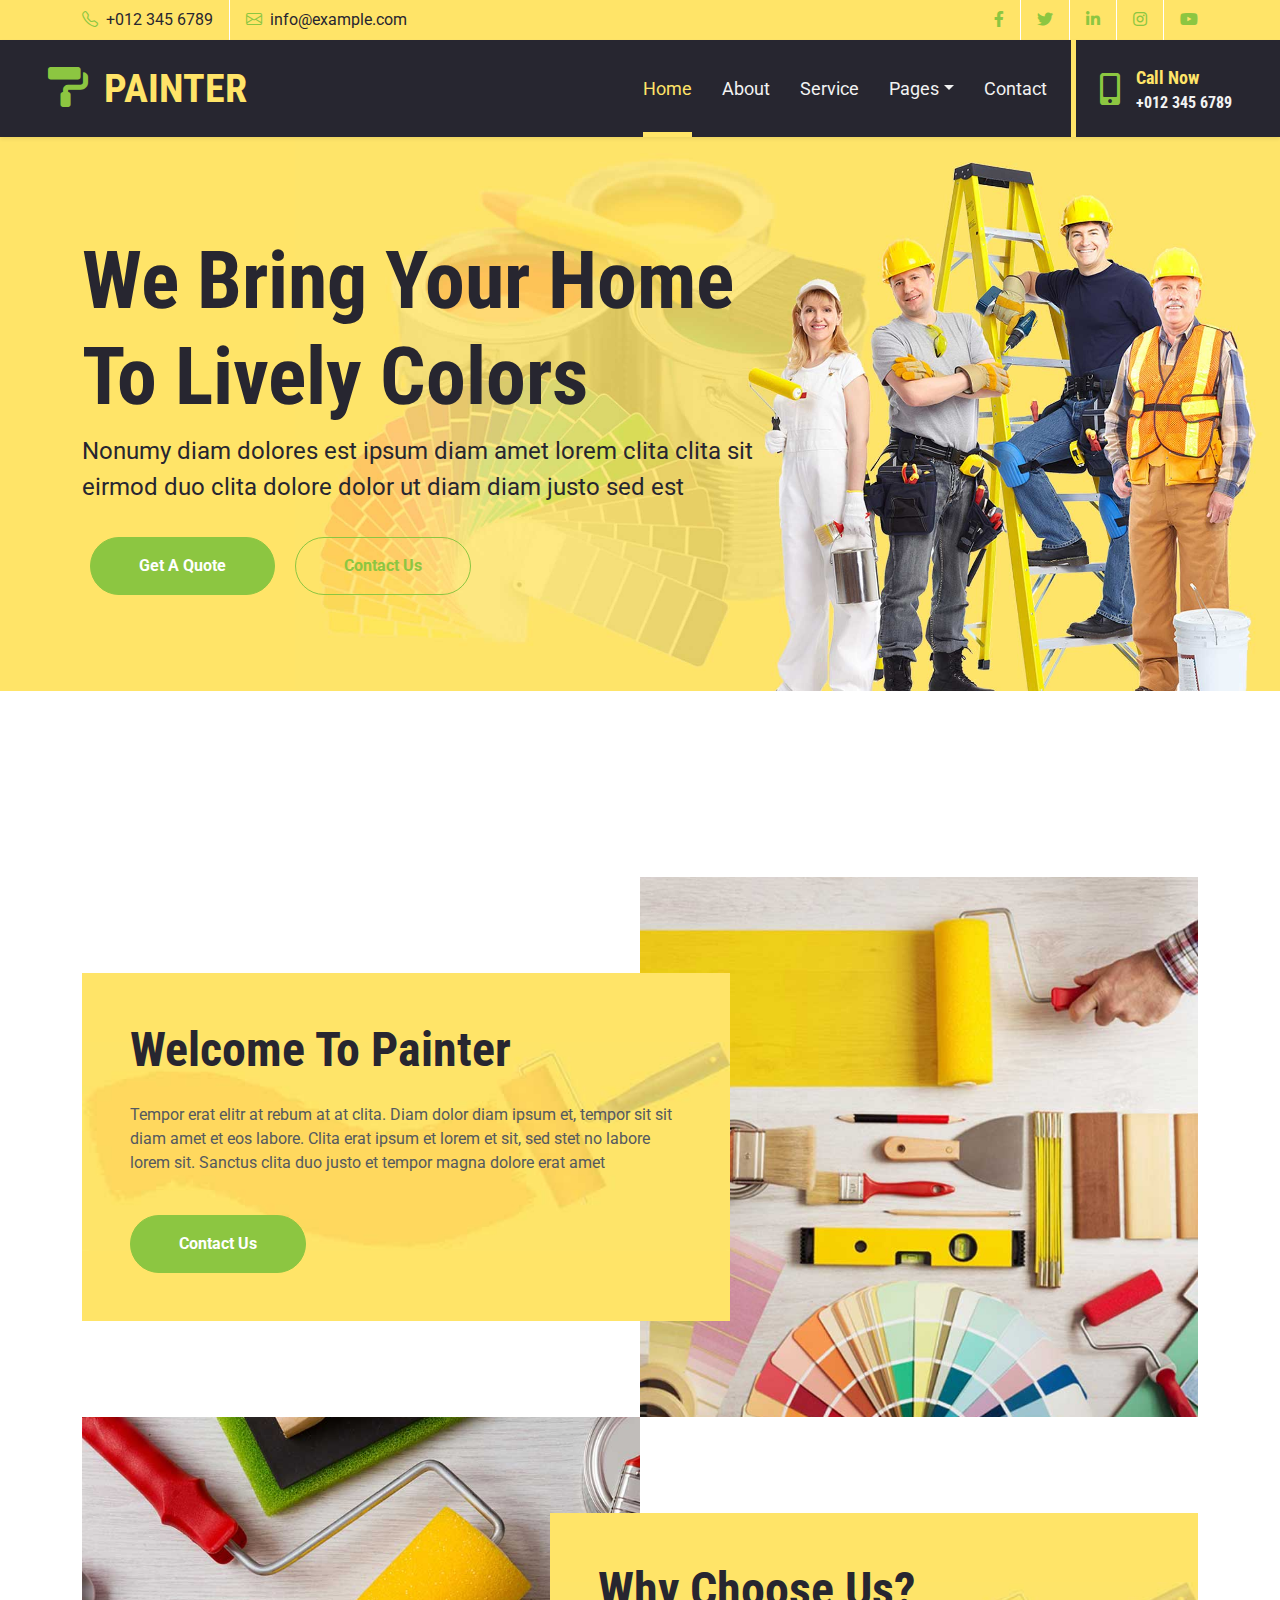
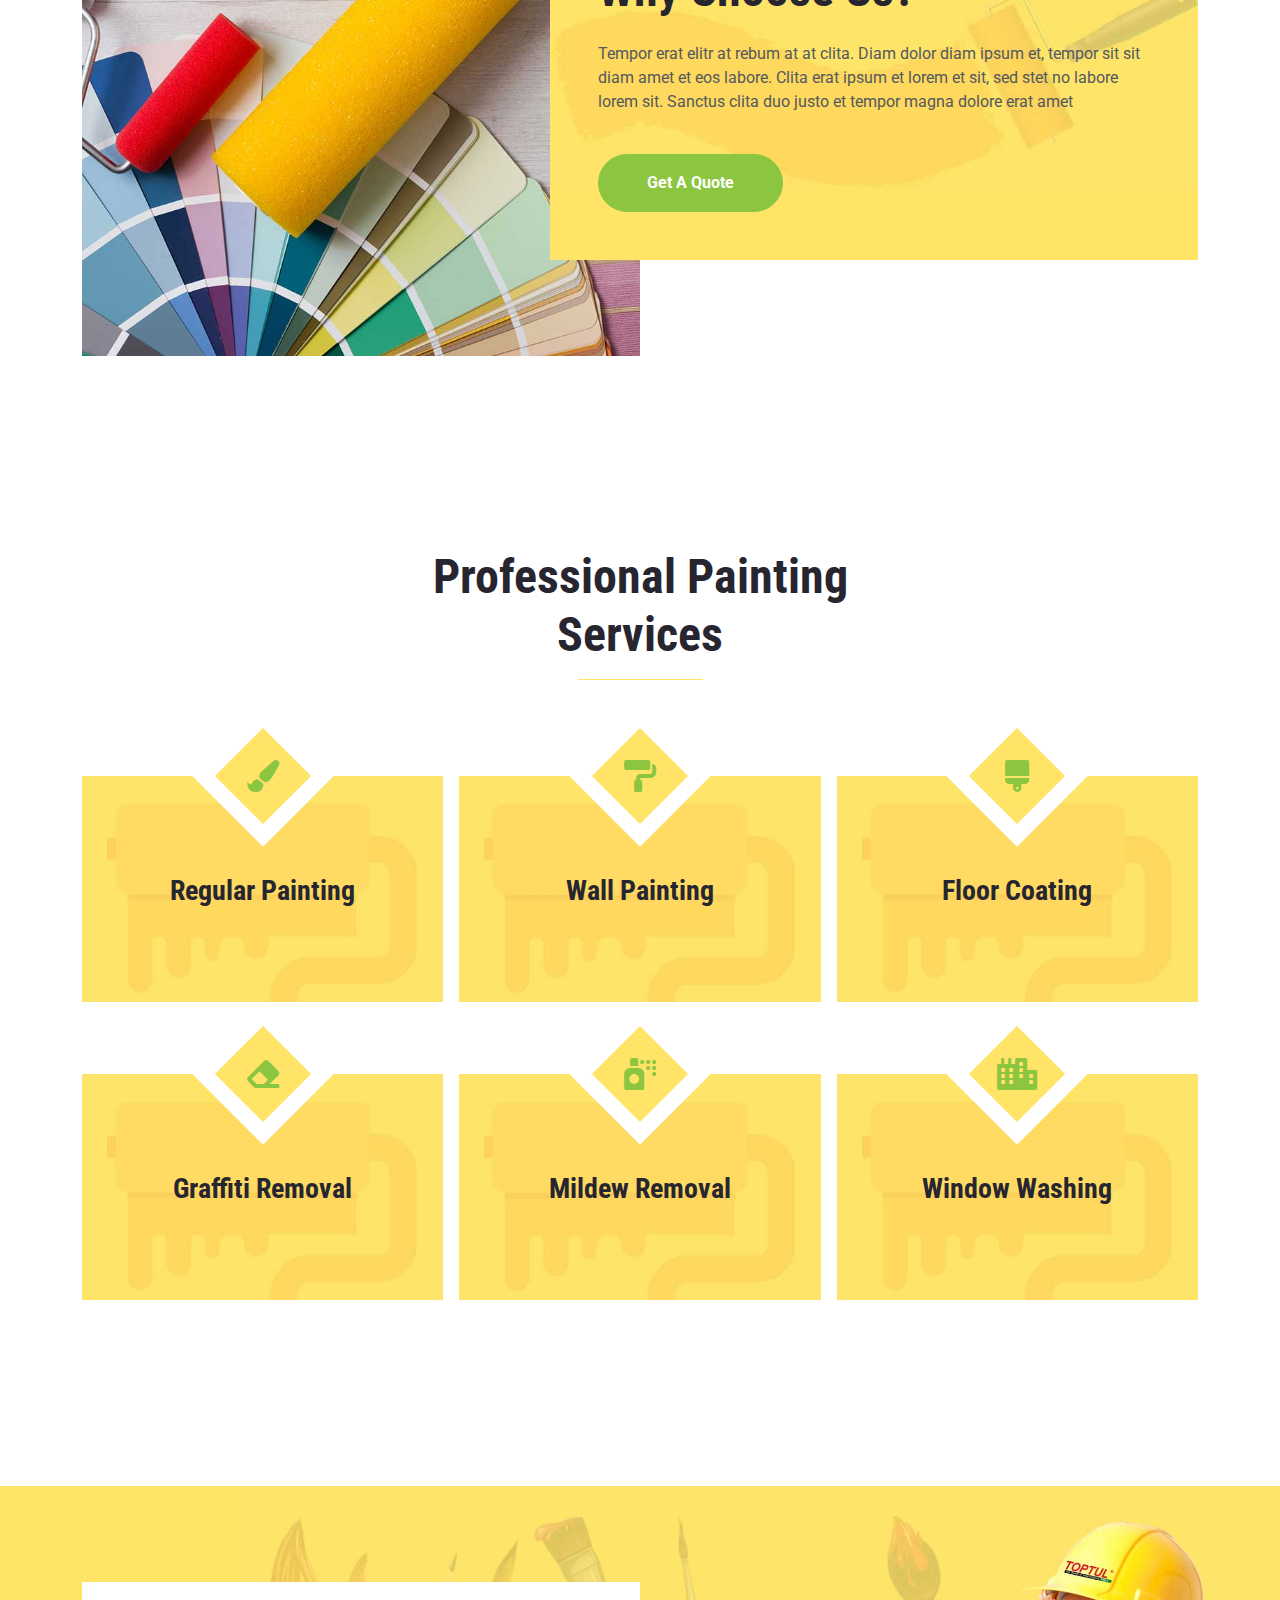
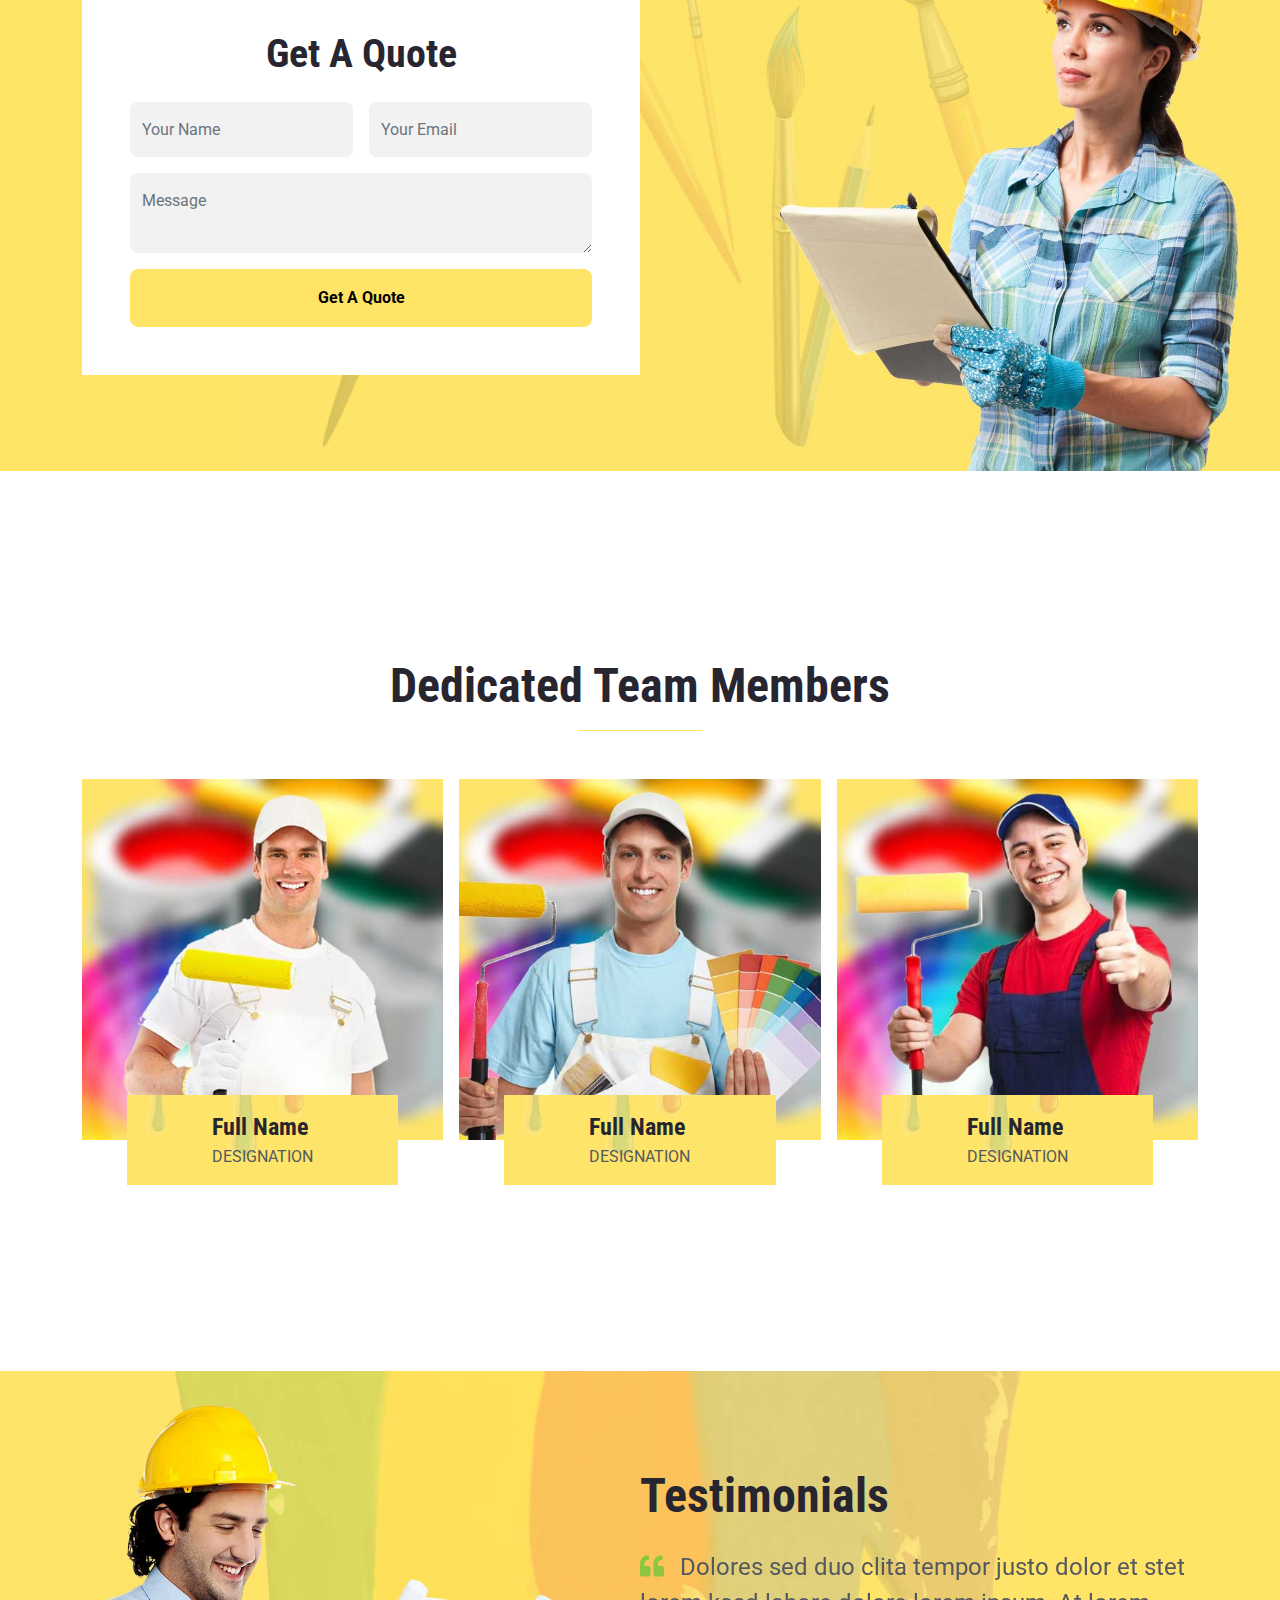
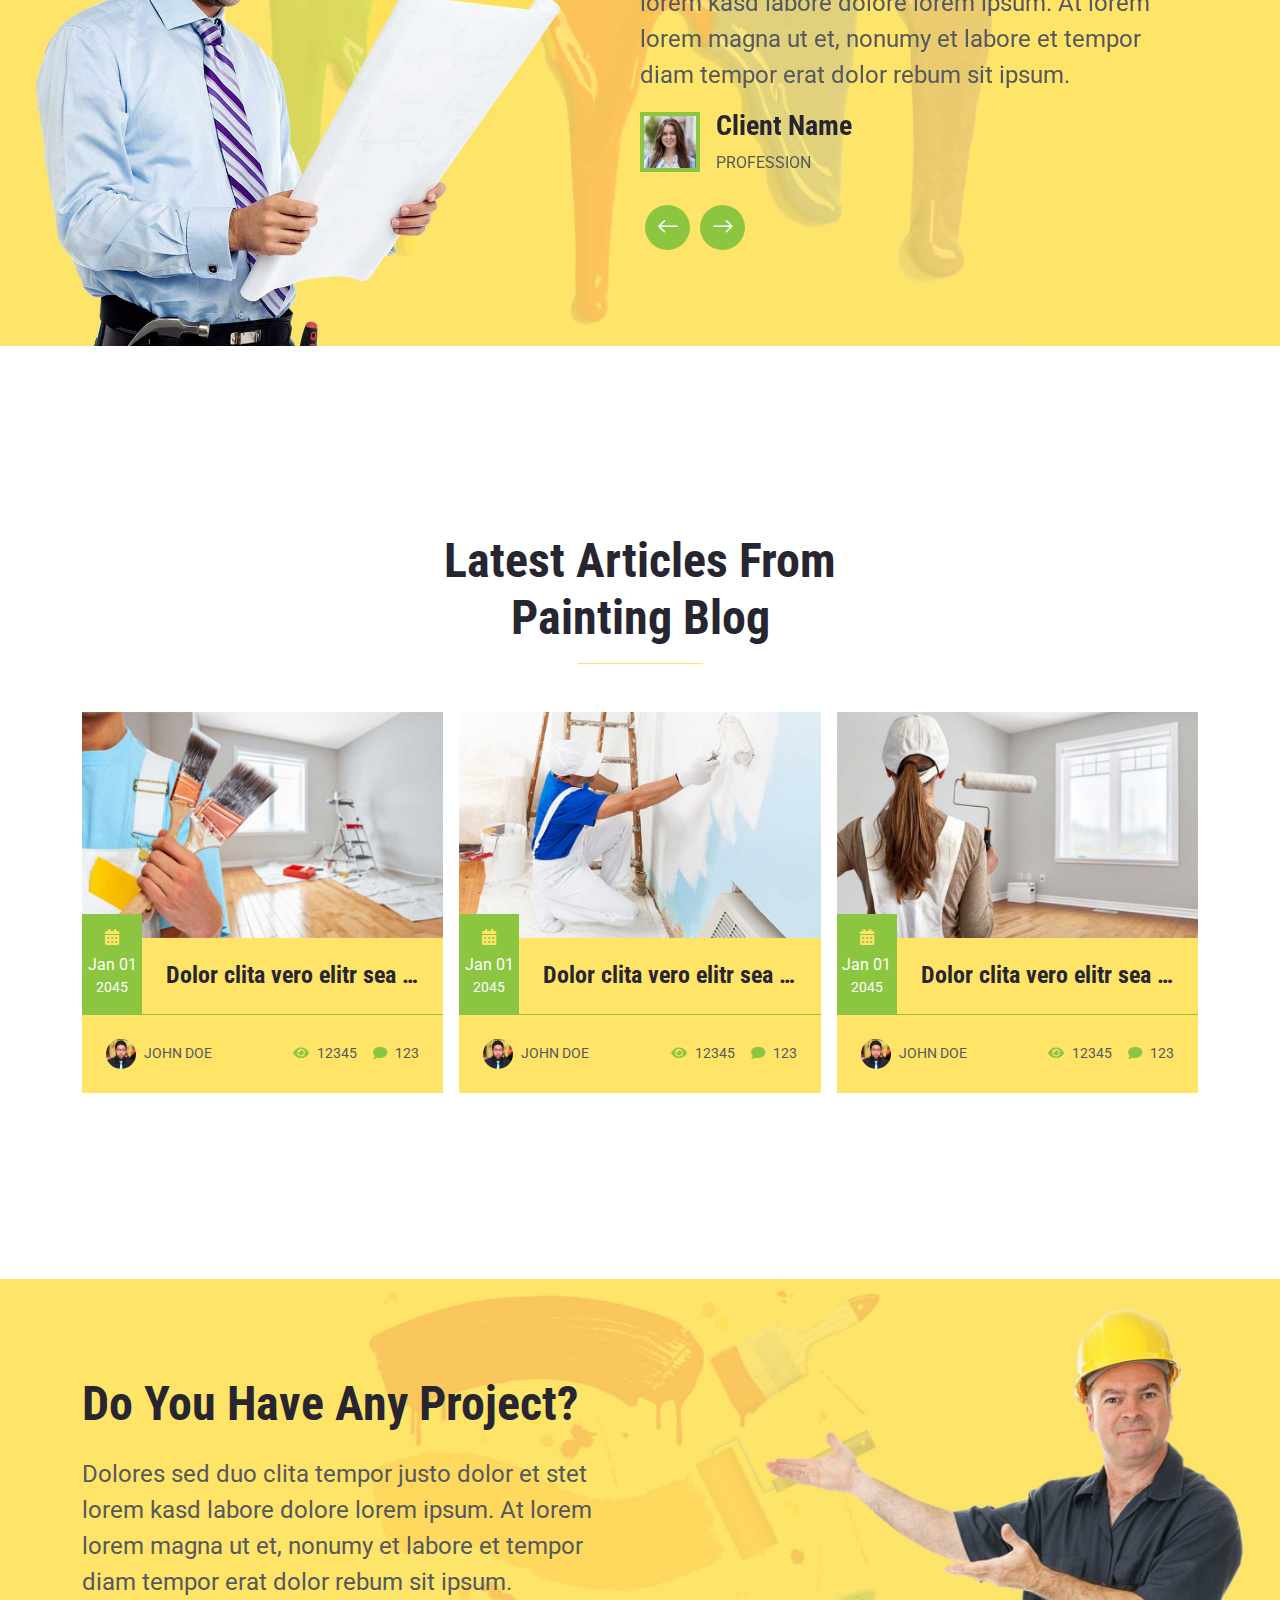
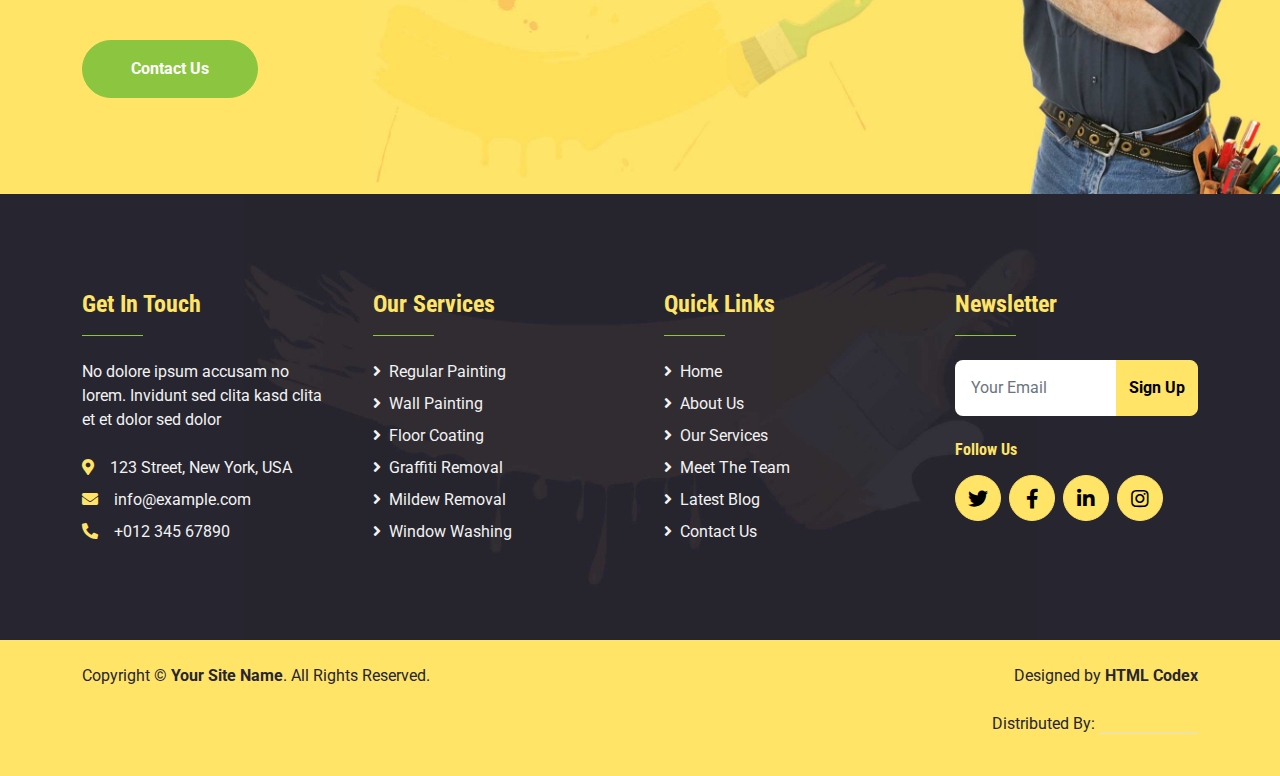
==== index.html @ 2c9bd6c3 "first commit" ====
<!DOCTYPE html>
<html lang="en">

<head>
    <meta charset="utf-8">
    <title>PAINTER - Painting Company Website Template</title>
    <meta content="width=device-width, initial-scale=1.0" name="viewport">
    <meta content="Free HTML Templates" name="keywords">
    <meta content="Free HTML Templates" name="description">

    <!-- Favicon -->
    <link href="img/favicon.ico" rel="icon">

    <!-- Google Web Fonts -->
    <link rel="preconnect" href="https://fonts.gstatic.com">
    <link href="https://fonts.googleapis.com/css2?family=Roboto+Condensed:wght@400;700&family=Roboto:wght@400;700&display=swap" rel="stylesheet">  

    <!-- Icon Font Stylesheet -->
    <link href="https://cdnjs.cloudflare.com/ajax/libs/font-awesome/5.15.0/css/all.min.css" rel="stylesheet">
    <link href="https://cdn.jsdelivr.net/npm/bootstrap-icons@1.4.1/font/bootstrap-icons.css" rel="stylesheet">

    <!-- Libraries Stylesheet -->
    <link href="lib/owlcarousel/assets/owl.carousel.min.css" rel="stylesheet">

    <!-- Customized Bootstrap Stylesheet -->
    <link href="css/bootstrap.min.css" rel="stylesheet">

    <!-- Template Stylesheet -->
    <link href="css/style.css" rel="stylesheet">
</head>

<body>
    <!-- Topbar Start -->
    <div class="container-fluid bg-primary d-none d-lg-block">
        <div class="container">
            <div class="row">
                <div class="col-md-6 text-center text-lg-start mb-2 mb-lg-0">
                    <div class="d-inline-flex align-items-center">
                        <a class="text-dark py-2 pe-3 border-end border-white" href=""><i class="bi bi-telephone text-secondary me-2"></i>+012 345 6789</a>
                        <a class="text-dark py-2 px-3" href=""><i class="bi bi-envelope text-secondary me-2"></i>info@example.com</a>
                    </div>
                </div>
                <div class="col-md-6 text-center text-lg-end">
                    <div class="d-inline-flex align-items-center">
                        <a class="text-body py-2 px-3 border-end border-white" href="">
                            <i class="fab fa-facebook-f text-secondary"></i>
                        </a>
                        <a class="text-body py-2 px-3 border-end border-white" href="">
                            <i class="fab fa-twitter text-secondary"></i>
                        </a>
                        <a class="text-body py-2 px-3 border-end border-white" href="">
                            <i class="fab fa-linkedin-in text-secondary"></i>
                        </a>
                        <a class="text-body py-2 px-3 border-end border-white" href="">
                            <i class="fab fa-instagram text-secondary"></i>
                        </a>
                        <a class="text-body py-2 ps-3" href="">
                            <i class="fab fa-youtube text-secondary"></i>
                        </a>
                    </div>
                </div>
            </div>
        </div>
    </div>
    <!-- Topbar End -->


    <!-- Navbar Start -->
    <nav class="navbar navbar-expand-lg bg-dark navbar-dark shadow-sm px-5 py-3 py-lg-0">
        <a href="index.html" class="navbar-brand p-0">
            <h1 class="m-0 text-uppercase text-primary"><i class="fa fa-paint-roller text-secondary me-3"></i>Painter</h1>
        </a>
        <button class="navbar-toggler" type="button" data-bs-toggle="collapse" data-bs-target="#navbarCollapse">
            <span class="navbar-toggler-icon"></span>
        </button>
        <div class="collapse navbar-collapse" id="navbarCollapse">
            <div class="navbar-nav ms-auto py-0 pe-4 border-end border-5 border-primary">
                <a href="index.html" class="nav-item nav-link active">Home</a>
                <a href="about.html" class="nav-item nav-link">About</a>
                <a href="service.html" class="nav-item nav-link">Service</a>
                <div class="nav-item dropdown">
                    <a href="#" class="nav-link dropdown-toggle" data-bs-toggle="dropdown">Pages</a>
                    <div class="dropdown-menu m-0">
                        <a href="blog.html" class="dropdown-item">Blog Grid</a>
                        <a href="detail.html" class="dropdown-item">Blog Detail</a>
                        <a href="team.html" class="dropdown-item">The Team</a>
                        <a href="testimonial.html" class="dropdown-item">Testimonial</a>
                    </div>
                </div>
                <a href="contact.html" class="nav-item nav-link">Contact</a>
            </div>
            <div class="d-none d-lg-flex align-items-center ps-4">
                <i class="fa fa-2x fa-mobile-alt text-secondary me-3"></i>
                <div>
                    <h5 class="text-primary mb-1"><small>Call Now</small></h5>
                    <h6 class="text-light m-0">+012 345 6789</h6>
                </div>
            </div>
        </div>
    </nav>
    <!-- Navbar End -->


    <!-- Hero Start -->
    <div class="container-fluid bg-primary py-5 bg-hero" style="margin-bottom: 90px;">
        <div class="container py-5">
            <div class="row justify-content-start">
                <div class="col-lg-8 text-center text-lg-start">
                    <h1 class="display-1 text-dark">We Bring Your Home To Lively Colors</h1>
                    <p class="fs-4 text-dark mb-4">Nonumy diam dolores est ipsum diam amet lorem clita clita sit eirmod duo clita dolore dolor ut diam diam justo sed est</p>
                    <div class="pt-2">
                        <a href="" class="btn btn-secondary rounded-pill py-md-3 px-md-5 mx-2">Get A Quote</a>
                        <a href="" class="btn btn-outline-secondary rounded-pill py-md-3 px-md-5 mx-2">Contact Us</a>
                    </div>
                </div>
            </div>
        </div>
    </div>
    <!-- Hero End -->


    <!-- About Start -->
    <div class="container-fluid py-5">
        <div class="container py-5">
            <div class="row gx-0 mb-3 mb-lg-0">
                <div class="col-lg-6 my-lg-5 py-lg-5">
                    <div class="about-start bg-primary p-5">
                        <h1 class="display-5 mb-4">Welcome To Painter</h1>
                        <p>Tempor erat elitr at rebum at at clita. Diam dolor diam ipsum et, tempor sit sit diam amet et eos labore. Clita erat ipsum et lorem et sit, sed stet no labore lorem sit. Sanctus clita duo justo et tempor magna dolore erat amet </p>
                        <a href="" class="btn btn-secondary rounded-pill py-md-3 px-md-5 mt-4">Contact Us</a>
                    </div>
                </div>
                <div class="col-lg-6" style="min-height: 400px;">
                    <div class="position-relative h-100">
                        <img class="position-absolute w-100 h-100" src="img/about-1.jpg" style="object-fit: cover;">
                    </div>
                </div>
            </div>
            <div class="row gx-0">
                <div class="col-lg-6" style="min-height: 400px;">
                    <div class="position-relative h-100">
                        <img class="position-absolute w-100 h-100" src="img/about-2.jpg" style="object-fit: cover;">
                    </div>
                </div>
                <div class="col-lg-6 my-lg-5 py-lg-5">
                    <div class="about-end bg-primary p-5">
                        <h1 class="display-5 mb-4">Why Choose Us?</h1>
                        <p>Tempor erat elitr at rebum at at clita. Diam dolor diam ipsum et, tempor sit sit diam amet et eos labore. Clita erat ipsum et lorem et sit, sed stet no labore lorem sit. Sanctus clita duo justo et tempor magna dolore erat amet </p>
                        <a href="" class="btn btn-secondary rounded-pill py-md-3 px-md-5 mt-4">Get A Quote</a>
                    </div>
                </div>
            </div>
        </div>
    </div>
    <!-- About End -->
    

    <!-- Services Start -->
    <div class="container-fluid py-5">
        <div class="container py-5">
            <div class="text-center mx-auto mb-5" style="max-width: 500px;">
                <h1 class="display-5">Professional Painting Services</h1>
                <hr class="w-25 mx-auto text-primary" style="opacity: 1;">
            </div>
            <div class="row gy-4 gx-3">
                <div class="col-lg-4 col-md-6 pt-5">
                    <div class="service-item d-flex flex-column align-items-center justify-content-center text-center p-5 pt-0">
                        <div class="service-icon p-3">
                            <div><i class="fa fa-2x fa-paint-brush"></i></div>
                        </div>
                        <h3 class="mt-5">Regular Painting</h3>
                        <a class="btn shadow-none text-secondary" href="">View Detail<i class="bi bi-arrow-right ms-1"></i></a>
                    </div>
                </div>
                <div class="col-lg-4 col-md-6 pt-5">
                    <div class="service-item d-flex flex-column align-items-center justify-content-center text-center p-5 pt-0">
                        <div class="service-icon p-3">
                            <div><i class="fa fa-2x fa-paint-roller"></i></div>
                        </div>
                        <h3 class="mt-5">Wall Painting</h3>
                        <a class="btn shadow-none text-secondary" href="">View Detail<i class="bi bi-arrow-right ms-1"></i></a>
                    </div>
                </div>
                <div class="col-lg-4 col-md-6 pt-5">
                    <div class="service-item d-flex flex-column align-items-center justify-content-center text-center p-5 pt-0">
                        <div class="service-icon p-3">
                            <div><i class="fa fa-2x fa-brush"></i></div>
                        </div>
                        <h3 class="mt-5">Floor Coating</h3>
                        <a class="btn shadow-none text-secondary" href="">View Detail<i class="bi bi-arrow-right ms-1"></i></a>
                    </div>
                </div>
                <div class="col-lg-4 col-md-6 pt-5">
                    <div class="service-item d-flex flex-column align-items-center justify-content-center text-center p-5 pt-0">
                        <div class="service-icon p-3">
                            <div><i class="fa fa-2x fa-eraser"></i></div>
                        </div>
                        <h3 class="mt-5">Graffiti Removal</h3>
                        <a class="btn shadow-none text-secondary" href="">View Detail<i class="bi bi-arrow-right ms-1"></i></a>
                    </div>
                </div>
                <div class="col-lg-4 col-md-6 pt-5">
                    <div class="service-item d-flex flex-column align-items-center justify-content-center text-center p-5 pt-0">
                        <div class="service-icon p-3">
                            <div><i class="fa fa-2x fa-spray-can"></i></div>
                        </div>
                        <h3 class="mt-5">Mildew Removal</h3>
                        <a class="btn shadow-none text-secondary" href="">View Detail<i class="bi bi-arrow-right ms-1"></i></a>
                    </div>
                </div>
                <div class="col-lg-4 col-md-6 pt-5">
                    <div class="service-item d-flex flex-column align-items-center justify-content-center text-center p-5 pt-0">
                        <div class="service-icon p-3">
                            <div><i class="fa fa-2x fa-city"></i></div>
                        </div>
                        <h3 class="mt-5">Window Washing</h3>
                        <a class="btn shadow-none text-secondary" href="">View Detail<i class="bi bi-arrow-right ms-1"></i></a>
                    </div>
                </div>
            </div>
        </div>
    </div>
    <!-- Services End -->


    <!-- Quote Start -->
    <div class="container-fluid bg-primary bg-quote py-5" style="margin: 90px 0;">
        <div class="container py-5">
            <div class="row g-0 justify-content-start">
                <div class="col-lg-6">
                    <div class="bg-white text-center p-5">
                        <h1 class="mb-4">Get A Quote</h1>
                        <form>
                            <div class="row g-3">
                                <div class="col-12 col-sm-6">
                                    <input type="text" class="form-control bg-light border-0" placeholder="Your Name" style="height: 55px;">
                                </div>
                                <div class="col-12 col-sm-6">
                                    <input type="email" class="form-control bg-light border-0" placeholder="Your Email" style="height: 55px;">
                                </div>
                                <div class="col-12">
                                    <textarea class="form-control bg-light border-0 py-3" rows="2" placeholder="Message"></textarea>
                                </div>
                                <div class="col-12">
                                    <button class="btn btn-primary w-100 py-3" type="submit">Get A Quote</button>
                                </div>
                            </div>
                        </form>
                    </div>
                </div>
            </div>
        </div>
    </div>
    <!-- Quote End -->


    <!-- Team Start -->
    <div class="container-fluid py-5">
        <div class="container py-5">
            <div class="text-center mx-auto mb-5" style="max-width: 500px;">
                <h1 class="display-5">Dedicated Team Members</h1>
                <hr class="w-25 mx-auto text-primary" style="opacity: 1;">
            </div>
            <div class="row g-3">
                <div class="col-lg-4 col-md-6">
                    <div class="team-item">
                        <img class="img-fluid w-100" src="img/team-1.jpg" alt="">
                        <div class="team-text">
                            <div class="team-social">
                                <a class="btn btn-lg btn-secondary btn-lg-square rounded-circle me-2" href="#"><i class="fab fa-twitter"></i></a>
                                <a class="btn btn-lg btn-secondary btn-lg-square rounded-circle me-2" href="#"><i class="fab fa-facebook-f"></i></a>
                                <a class="btn btn-lg btn-secondary btn-lg-square rounded-circle me-2" href="#"><i class="fab fa-linkedin-in"></i></a>
                            </div>
                            <div class="mt-auto mb-3">
                                <h4 class="mb-1">Full Name</h4>
                                <span class="text-uppercase">Designation</span>
                            </div>
                        </div>
                    </div>
                </div>
                <div class="col-lg-4 col-md-6">
                    <div class="team-item">
                        <img class="img-fluid w-100" src="img/team-2.jpg" alt="">
                        <div class="team-text">
                            <div class="team-social">
                                <a class="btn btn-lg btn-secondary btn-lg-square rounded-circle me-2" href="#"><i class="fab fa-twitter"></i></a>
                                <a class="btn btn-lg btn-secondary btn-lg-square rounded-circle me-2" href="#"><i class="fab fa-facebook-f"></i></a>
                                <a class="btn btn-lg btn-secondary btn-lg-square rounded-circle me-2" href="#"><i class="fab fa-linkedin-in"></i></a>
                            </div>
                            <div class="mt-auto mb-3">
                                <h4 class="mb-1">Full Name</h4>
                                <span class="text-uppercase">Designation</span>
                            </div>
                        </div>
                    </div>
                </div>
                <div class="col-lg-4 col-md-6">
                    <div class="team-item">
                        <img class="img-fluid w-100" src="img/team-3.jpg" alt="">
                        <div class="team-text">
                            <div class="team-social">
                                <a class="btn btn-lg btn-secondary btn-lg-square rounded-circle me-2" href="#"><i class="fab fa-twitter"></i></a>
                                <a class="btn btn-lg btn-secondary btn-lg-square rounded-circle me-2" href="#"><i class="fab fa-facebook-f"></i></a>
                                <a class="btn btn-lg btn-secondary btn-lg-square rounded-circle me-2" href="#"><i class="fab fa-linkedin-in"></i></a>
                            </div>
                            <div class="mt-auto mb-3">
                                <h4 class="mb-1">Full Name</h4>
                                <span class="text-uppercase">Designation</span>
                            </div>
                        </div>
                    </div>
                </div>
            </div>
        </div>
    </div>
    <!-- Team End -->


    <!-- Testimonial Start -->
    <div class="container-fluid bg-primary bg-testimonial py-5" style="margin: 90px 0;">
        <div class="container py-5">
            <div class="row g-0 justify-content-end">
                <div class="col-lg-6">
                    <h1 class="display-5 mb-4">Testimonials</h1>
                    <div class="owl-carousel testimonial-carousel">
                        <div class="testimonial-item">
                            <p class="fs-4 fw-normal"><i class="fa fa-quote-left text-secondary me-3"></i>Dolores sed duo clita tempor justo dolor et stet lorem kasd labore dolore lorem ipsum. At lorem lorem magna ut et, nonumy et labore et tempor diam tempor erat dolor rebum sit ipsum.</p>
                            <div class="d-flex align-items-center">
                                <img class="img-fluid p-1 bg-secondary" src="img/testimonial-1.jpg" alt="">
                                <div class="ps-3">
                                    <h3>Client Name</h3>
                                    <span class="text-uppercase">Profession</span>
                                </div>
                            </div>
                        </div>
                        <div class="testimonial-item">
                            <p class="fs-4 fw-normal"><i class="fa fa-quote-left text-secondary me-3"></i>Dolores sed duo clita tempor justo dolor et stet lorem kasd labore dolore lorem ipsum. At lorem lorem magna ut et, nonumy et labore et tempor diam tempor erat dolor rebum sit ipsum.</p>
                            <div class="d-flex align-items-center">
                                <img class="img-fluid p-1 bg-secondary" src="img/testimonial-2.jpg" alt="">
                                <div class="ps-3">
                                    <h3>Client Name</h3>
                                    <span class="text-uppercase">Profession</span>
                                </div>
                            </div>
                        </div>
                    </div>
                </div>
            </div>
        </div>
    </div>
    <!-- Testimonial End -->


    <!-- Blog Start -->
    <div class="container-fluid py-5">
        <div class="container py-5">
            <div class="text-center mx-auto mb-5" style="max-width: 500px;">
                <h1 class="display-5">Latest Articles From Painting Blog</h1>
                <hr class="w-25 mx-auto text-primary" style="opacity: 1;">
            </div>
            <div class="row g-3">
                <div class="col-xl-4 col-lg-6">
                    <div class="blog-item bg-primary">
                        <img class="img-fluid w-100" src="img/blog-1.jpg" alt="">
                        <div class="d-flex align-items-center">
                            <div class="bg-secondary mt-n4 d-flex flex-column flex-shrink-0 justify-content-center text-center me-4" style="width: 60px; height: 100px;">
                                <i class="fa fa-calendar-alt text-primary mb-2"></i>
                                <p class="m-0 text-white">Jan 01</p>
                                <small class="text-white">2045</small>
                            </div>
                            <a class="h4 m-0 text-truncate me-4" href="">Dolor clita vero elitr sea stet dolor justo  diam</a>
                        </div>
                        <div class="d-flex justify-content-between border-top border-secondary p-4">
                            <div class="d-flex align-items-center">
                                <img class="rounded-circle me-2" src="img/user.jpg" width="30" height="30" alt="">
                                <small class="text-uppercase">John Doe</small>
                            </div>
                            <div class="d-flex align-items-center">
                                <small class="ms-3"><i class="fa fa-eye text-secondary me-2"></i>12345</small>
                                <small class="ms-3"><i class="fa fa-comment text-secondary me-2"></i>123</small>
                            </div>
                        </div>
                    </div>
                </div>
                <div class="col-xl-4 col-lg-6">
                    <div class="blog-item bg-primary">
                        <img class="img-fluid w-100" src="img/blog-2.jpg" alt="">
                        <div class="d-flex align-items-center">
                            <div class="bg-secondary mt-n4 d-flex flex-column flex-shrink-0 justify-content-center text-center me-4" style="width: 60px; height: 100px;">
                                <i class="fa fa-calendar-alt text-primary mb-2"></i>
                                <p class="m-0 text-white">Jan 01</p>
                                <small class="text-white">2045</small>
                            </div>
                            <a class="h4 m-0 text-truncate me-4" href="">Dolor clita vero elitr sea stet dolor justo  diam</a>
                        </div>
                        <div class="d-flex justify-content-between border-top border-secondary p-4">
                            <div class="d-flex align-items-center">
                                <img class="rounded-circle me-2" src="img/user.jpg" width="30" height="30" alt="">
                                <small class="text-uppercase">John Doe</small>
                            </div>
                            <div class="d-flex align-items-center">
                                <small class="ms-3"><i class="fa fa-eye text-secondary me-2"></i>12345</small>
                                <small class="ms-3"><i class="fa fa-comment text-secondary me-2"></i>123</small>
                            </div>
                        </div>
                    </div>
                </div>
                <div class="col-xl-4 col-lg-6">
                    <div class="blog-item bg-primary">
                        <img class="img-fluid w-100" src="img/blog-3.jpg" alt="">
                        <div class="d-flex align-items-center">
                            <div class="bg-secondary mt-n4 d-flex flex-column flex-shrink-0 justify-content-center text-center me-4" style="width: 60px; height: 100px;">
                                <i class="fa fa-calendar-alt text-primary mb-2"></i>
                                <p class="m-0 text-white">Jan 01</p>
                                <small class="text-white">2045</small>
                            </div>
                            <a class="h4 m-0 text-truncate me-4" href="">Dolor clita vero elitr sea stet dolor justo  diam</a>
                        </div>
                        <div class="d-flex justify-content-between border-top border-secondary p-4">
                            <div class="d-flex align-items-center">
                                <img class="rounded-circle me-2" src="img/user.jpg" width="30" height="30" alt="">
                                <small class="text-uppercase">John Doe</small>
                            </div>
                            <div class="d-flex align-items-center">
                                <small class="ms-3"><i class="fa fa-eye text-secondary me-2"></i>12345</small>
                                <small class="ms-3"><i class="fa fa-comment text-secondary me-2"></i>123</small>
                            </div>
                        </div>
                    </div>
                </div>
            </div>
        </div>
    </div>
    <!-- Blog End -->


    <!-- Call To Action Start -->
    <div class="container-fluid bg-primary bg-call-to-action py-5" style="margin-top: 90px;">
        <div class="container py-5">
            <div class="row g-0 justify-content-start">
                <div class="col-lg-6">
                    <h1 class="display-5 mb-4">Do You Have Any Project?</h1>
                    <p class="fs-4 fw-normal">Dolores sed duo clita tempor justo dolor et stet lorem kasd labore dolore lorem ipsum. At lorem lorem magna ut et, nonumy et labore et tempor diam tempor erat dolor rebum sit ipsum.</p>
                    <a href="" class="btn btn-secondary rounded-pill py-md-3 px-md-5 mt-4">Contact Us</a>
                </div>
            </div>
        </div>
    </div>
    <!-- Call To Action Start -->
    

    <!-- Footer Start -->
    <div class="container-fluid bg-dark bg-footer text-light py-5">
        <div class="container py-5">
            <div class="row g-5">
                <div class="col-lg-3 col-md-6">
                    <h4 class="text-primary">Get In Touch</h4>
                    <hr class="w-25 text-secondary mb-4" style="opacity: 1;">
                    <p class="mb-4">No dolore ipsum accusam no lorem. Invidunt sed clita kasd clita et et dolor sed dolor</p>
                    <p class="mb-2"><i class="fa fa-map-marker-alt text-primary me-3"></i>123 Street, New York, USA</p>
                    <p class="mb-2"><i class="fa fa-envelope text-primary me-3"></i>info@example.com</p>
                    <p class="mb-0"><i class="fa fa-phone-alt text-primary me-3"></i>+012 345 67890</p>
                </div>
                <div class="col-lg-3 col-md-6">
                    <h4 class="text-primary">Our Services</h4>
                    <hr class="w-25 text-secondary mb-4" style="opacity: 1;">
                    <div class="d-flex flex-column justify-content-start">
                        <a class="text-light mb-2" href="#"><i class="fa fa-angle-right me-2"></i>Regular Painting</a>
                        <a class="text-light mb-2" href="#"><i class="fa fa-angle-right me-2"></i>Wall Painting</a>
                        <a class="text-light mb-2" href="#"><i class="fa fa-angle-right me-2"></i>Floor Coating</a>
                        <a class="text-light mb-2" href="#"><i class="fa fa-angle-right me-2"></i>Graffiti Removal</a>
                        <a class="text-light mb-2" href="#"><i class="fa fa-angle-right me-2"></i>Mildew Removal</a>
                        <a class="text-light" href="#"><i class="fa fa-angle-right me-2"></i>Window Washing</a>
                    </div>
                </div>
                <div class="col-lg-3 col-md-6">
                    <h4 class="text-primary">Quick Links</h4>
                    <hr class="w-25 text-secondary mb-4" style="opacity: 1;">
                    <div class="d-flex flex-column justify-content-start">
                        <a class="text-light mb-2" href="#"><i class="fa fa-angle-right me-2"></i>Home</a>
                        <a class="text-light mb-2" href="#"><i class="fa fa-angle-right me-2"></i>About Us</a>
                        <a class="text-light mb-2" href="#"><i class="fa fa-angle-right me-2"></i>Our Services</a>
                        <a class="text-light mb-2" href="#"><i class="fa fa-angle-right me-2"></i>Meet The Team</a>
                        <a class="text-light mb-2" href="#"><i class="fa fa-angle-right me-2"></i>Latest Blog</a>
                        <a class="text-light" href="#"><i class="fa fa-angle-right me-2"></i>Contact Us</a>
                    </div>
                </div>
                <div class="col-lg-3 col-md-6">
                    <h4 class="text-primary">Newsletter</h4>
                    <hr class="w-25 text-secondary mb-4" style="opacity: 1;">
                    <form action="">
                        <div class="input-group">
                            <input type="text" class="form-control p-3 border-0" placeholder="Your Email">
                            <button class="btn btn-primary">Sign Up</button>
                        </div>
                    </form>
                    <h6 class="text-primary mt-4 mb-3">Follow Us</h6>
                    <div class="d-flex">
                        <a class="btn btn-lg btn-primary btn-lg-square rounded-circle me-2" href="#"><i class="fab fa-twitter"></i></a>
                        <a class="btn btn-lg btn-primary btn-lg-square rounded-circle me-2" href="#"><i class="fab fa-facebook-f"></i></a>
                        <a class="btn btn-lg btn-primary btn-lg-square rounded-circle me-2" href="#"><i class="fab fa-linkedin-in"></i></a>
                        <a class="btn btn-lg btn-primary btn-lg-square rounded-circle" href="#"><i class="fab fa-instagram"></i></a>
                    </div>
                </div>
            </div>
        </div>
    </div>
    <div class="container-fluid bg-primary text-dark py-4">
        <div class="container">
            <div class="row g-0">
                <div class="col-md-6 text-center text-md-start">
                    <p class="mb-md-0">Copyright &copy; <a class="text-dark fw-bold" href="#">Your Site Name</a>. All Rights Reserved.</p>
                </div>
                <div class="col-md-6 text-center text-md-end">
                    <p class="mb-0">Designed by <a class="text-dark fw-bold" href="https://htmlcodex.com">HTML Codex</a></p>
                    <p><br>Distributed By: <a class="border-bottom" href="https://themewagon.com" target="_blank">ThemeWagon</a></p>
                </div>
            </div>
        </div>
    </div>
    <!-- Footer End -->


    <!-- Back to Top -->
    <a href="#" class="btn btn-lg btn-secondary btn-lg-square rounded-circle back-to-top"><i class="bi bi-arrow-up"></i></a>


    <!-- JavaScript Libraries -->
    <script src="https://code.jquery.com/jquery-3.4.1.min.js"></script>
    <script src="https://cdn.jsdelivr.net/npm/bootstrap@5.0.0/dist/js/bootstrap.bundle.min.js"></script>
    <script src="lib/easing/easing.min.js"></script>
    <script src="lib/waypoints/waypoints.min.js"></script>
    <script src="lib/owlcarousel/owl.carousel.min.js"></script>

    <!-- Template Javascript -->
    <script src="js/main.js"></script>
</body>

</html>
---- css/style.css ----
/********** Template CSS **********/
:root {
    --primary: #FFE468;
    --secondary: #8CC641;
    --light: #F2F2F2;
    --dark: #272630;
}

.btn {
    font-weight: 700;
    transition: .5s;
}

.btn:hover {
    -webkit-box-shadow: 0 8px 6px -6px #555555;
    -moz-box-shadow: 0 8px 6px -6px #555555;
    box-shadow: 0 8px 6px -6px #555555;
}

.btn.btn-secondary {
    color: #FFFFFF;
}

.btn-square {
    width: 36px;
    height: 36px;
}

.btn-sm-square {
    width: 28px;
    height: 28px;
}

.btn-lg-square {
    width: 46px;
    height: 46px;
}

.btn-square,
.btn-sm-square,
.btn-lg-square {
    padding-left: 0;
    padding-right: 0;
    text-align: center;
}

.back-to-top {
    position: fixed;
    display: none;
    right: 30px;
    bottom: 30px;
    z-index: 99;
}

.navbar-dark .navbar-nav .nav-link {
    position: relative;
    margin-left: 30px;
    padding: 35px 0;
    font-size: 18px;
    color: var(--light);
    outline: none;
    transition: .5s;
}

.sticky-top.navbar-dark .navbar-nav .nav-link {
    padding: 20px 0;
}

.navbar-dark .navbar-nav .nav-link:hover,
.navbar-dark .navbar-nav .nav-link.active {
    color: var(--primary);
}

@media (min-width: 992px) {
    .navbar-dark .navbar-nav .nav-link::before {
        position: absolute;
        content: "";
        width: 0;
        height: 5px;
        bottom: 0;
        left: 50%;
        background: var(--primary);
        transition: .5s;
    }

    .navbar-dark .navbar-nav .nav-link:hover::before,
    .navbar-dark .navbar-nav .nav-link.active::before {
        width: 100%;
        left: 0;
    }
}

@media (max-width: 991.98px) {
    .navbar-dark .navbar-nav .nav-link  {
        margin-left: 0;
        padding: 10px 0;
    }
}

.bg-hero {
    background: url(../img/hero.jpg) top right no-repeat;
    background-size: contain;
}

@media (max-width: 991.98px) {
    .bg-hero {
        background-size: cover;
    }
}

.about-start,
.about-end {
    background: url(../img/about-bg.jpg) center center no-repeat;
    background-size: contain;
}

@media (min-width: 992px) {
    .about-start {
        position: relative;
        margin-right: -90px;
        z-index: 1;
    }

    .about-end {
        position: relative;
        margin-left: -90px;
        z-index: 1;
    }
}

.service-item,
.contact-item {
    background: url(../img/service.jpg) top center no-repeat;
    background-size: cover;
    transition: .5s;
}

.service-item:hover,
.contact-item:hover {
    background: url(../img/service.jpg) bottom center no-repeat;
    background-size: cover;
}

.service-item .service-icon,
.contact-item .contact-icon {
    margin-top: -50px;
    width: 100px;
    height: 100px;
    color: var(--secondary);
    background: #FFFFFF;
    transform: rotate(-45deg);
}

.service-item .service-icon div,
.contact-item .contact-icon div {
    width: 100%;
    height: 100%;
    display: flex;
    align-items: center;
    justify-content: center;
    background: var(--primary);
    transition: .5s;
}

.service-item .service-icon i,
.contact-item .contact-icon i {
    transform: rotate(45deg);
    transition: .5s;
}

.service-item:hover .service-icon div,
.contact-item:hover .contact-icon div {
    background: var(--secondary);
}

.service-item:hover .service-icon i,
.contact-item:hover .contact-icon i {
    color: var(--primary);
}

.service-item a.btn {
    position: relative;
    bottom: -30px;
    opacity: 0;
}

.service-item:hover a.btn {
    bottom: 0;
    opacity: 1;
}

.bg-quote {
    background: url(../img/quote.jpg) top right no-repeat;
    background-size: contain;
}

@media (max-width: 991.98px) {
    .bg-quote {
        background-size: cover;
    }
}

.team-item {
    position: relative;
    margin-bottom: 45px;
}

.team-text {
    position: absolute;
    display: flex;
    flex-direction: column;
    align-items: center;
    justify-content: center;
    background: url(../img/team.jpg) bottom center no-repeat;
    background-size: cover;
    height: 90px;
    padding: 0 30px;
    right: 45px;
    left: 45px;
    bottom: -45px;
    transition: .5s;
    z-index: 1;
}

.team-item:hover .team-text {
    height: 100%;
    bottom: 0;
}

.team-social {
    position: absolute;
    transition: .1s;
    transition-delay: .0s;
    opacity: 0;
}

.team-item:hover .team-social {
    transition-delay: .3s;
    opacity: 1;
}

.bg-testimonial {
    background: url(../img/testimonial.jpg) top left no-repeat;
    background-size: contain;
}

@media (max-width: 991.98px) {
    .bg-testimonial {
        background-size: cover;
    }
}

.testimonial-carousel .owl-nav {
    margin-top: 30px;
    display: flex;
    justify-content: start;
}

.testimonial-carousel .owl-nav .owl-prev,
.testimonial-carousel .owl-nav .owl-next{
    position: relative;
    margin: 0 5px;
    width: 45px;
    height: 45px;
    display: flex;
    align-items: center;
    justify-content: center;
    color: #FFFFFF;
    background: var(--secondary);
    font-size: 22px;
    border-radius: 45px;
    transition: .5s;
}

.testimonial-carousel .owl-nav .owl-prev:hover,
.testimonial-carousel .owl-nav .owl-next:hover {
    color: var(--dark);
}

.testimonial-carousel .owl-item img {
    width: 60px;
    height: 60px;
}

.bg-call-to-action {
    background: url(../img/call-to-action.jpg) top right no-repeat;
    background-size: contain;
}

.bg-footer {
    background: url(../img/footer.jpg) center center no-repeat;
    background-size: contain;
}

@media (max-width: 991.98px) {
    .bg-call-to-action,
    .bg-footer {
        background-size: cover;
    }
}
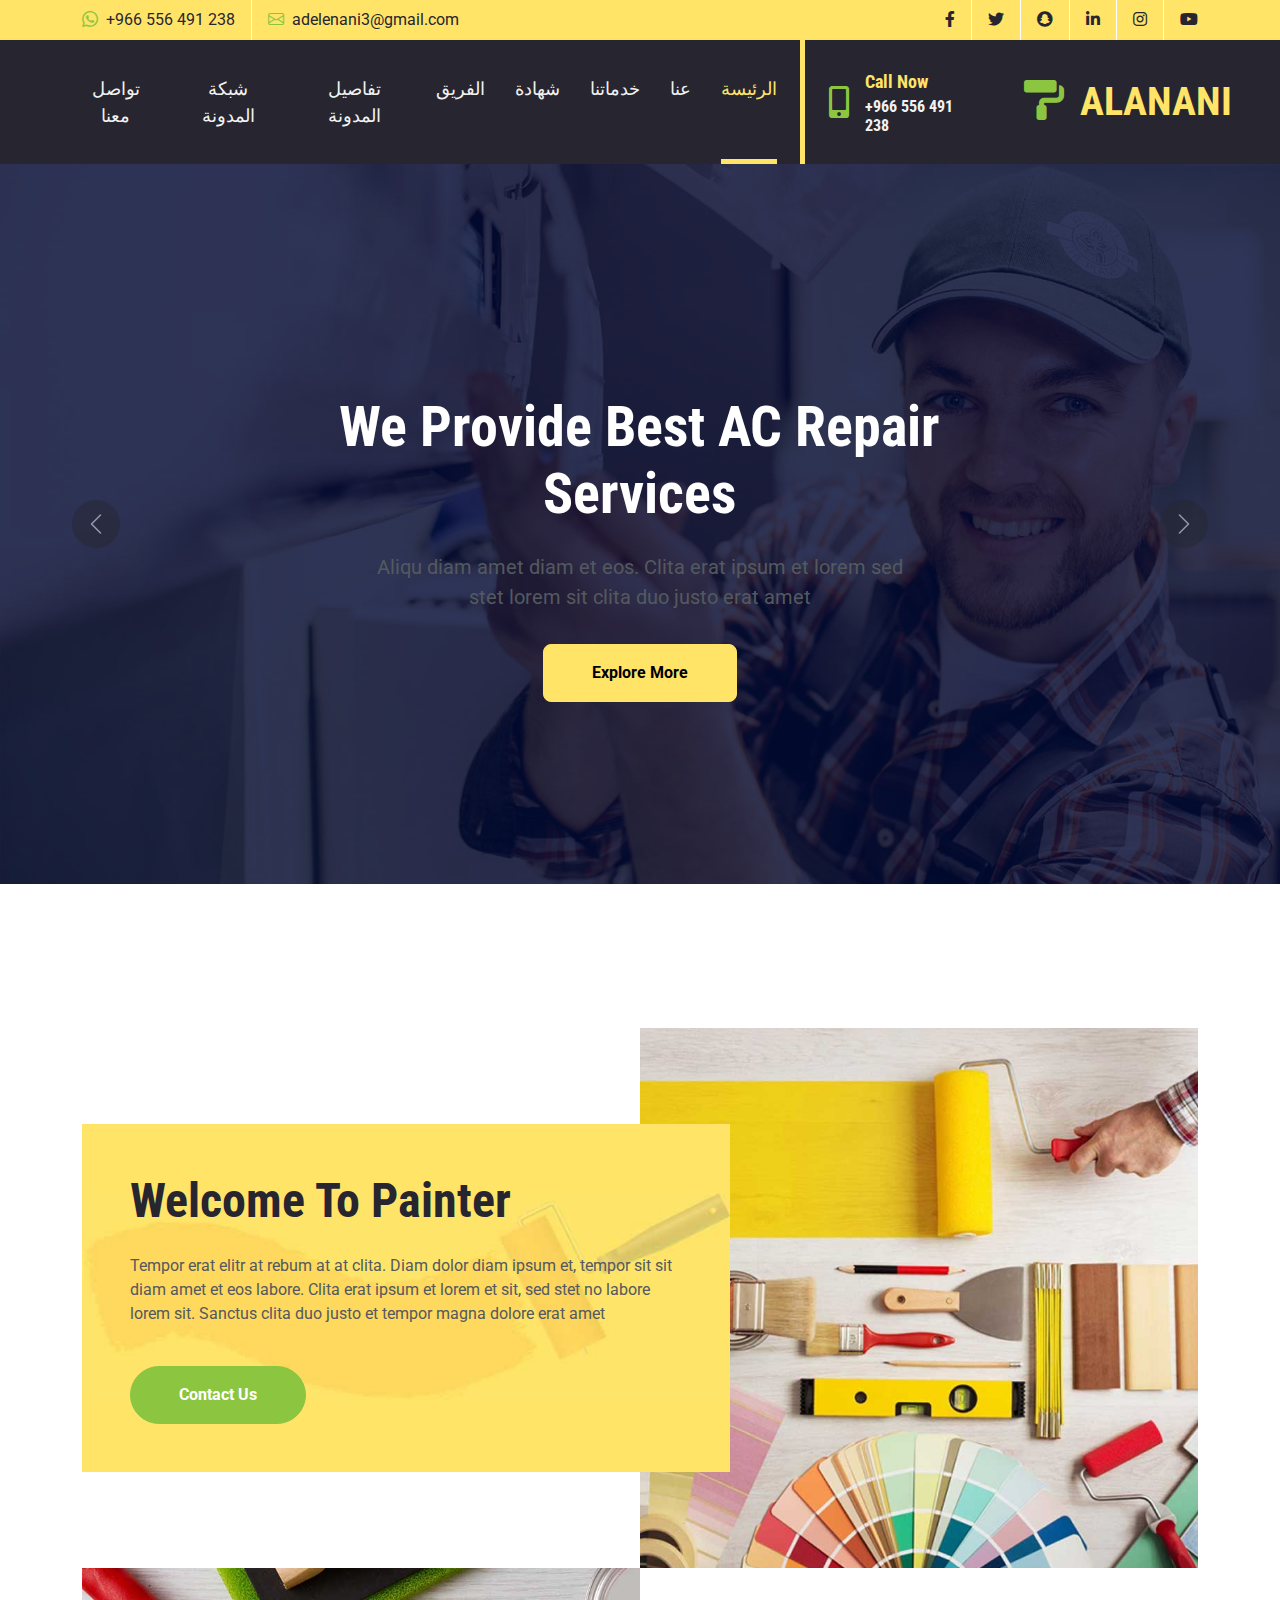
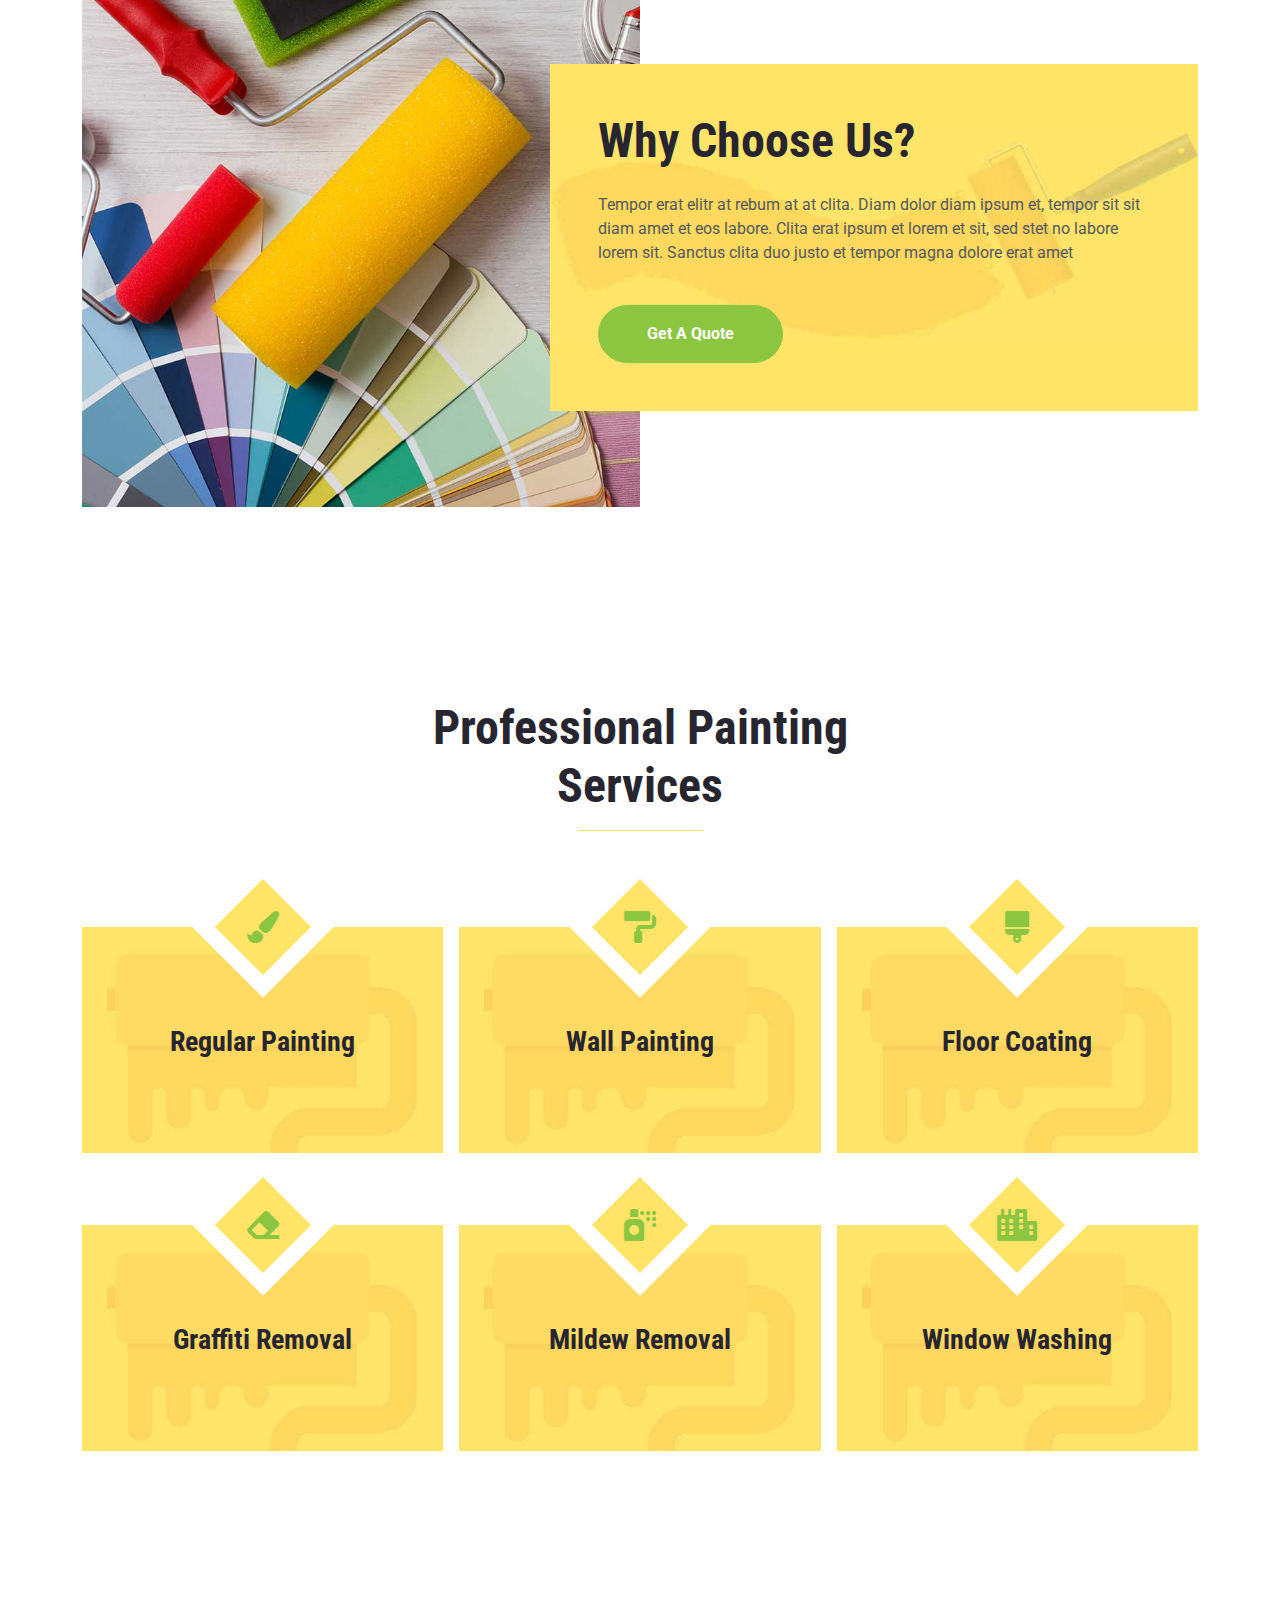
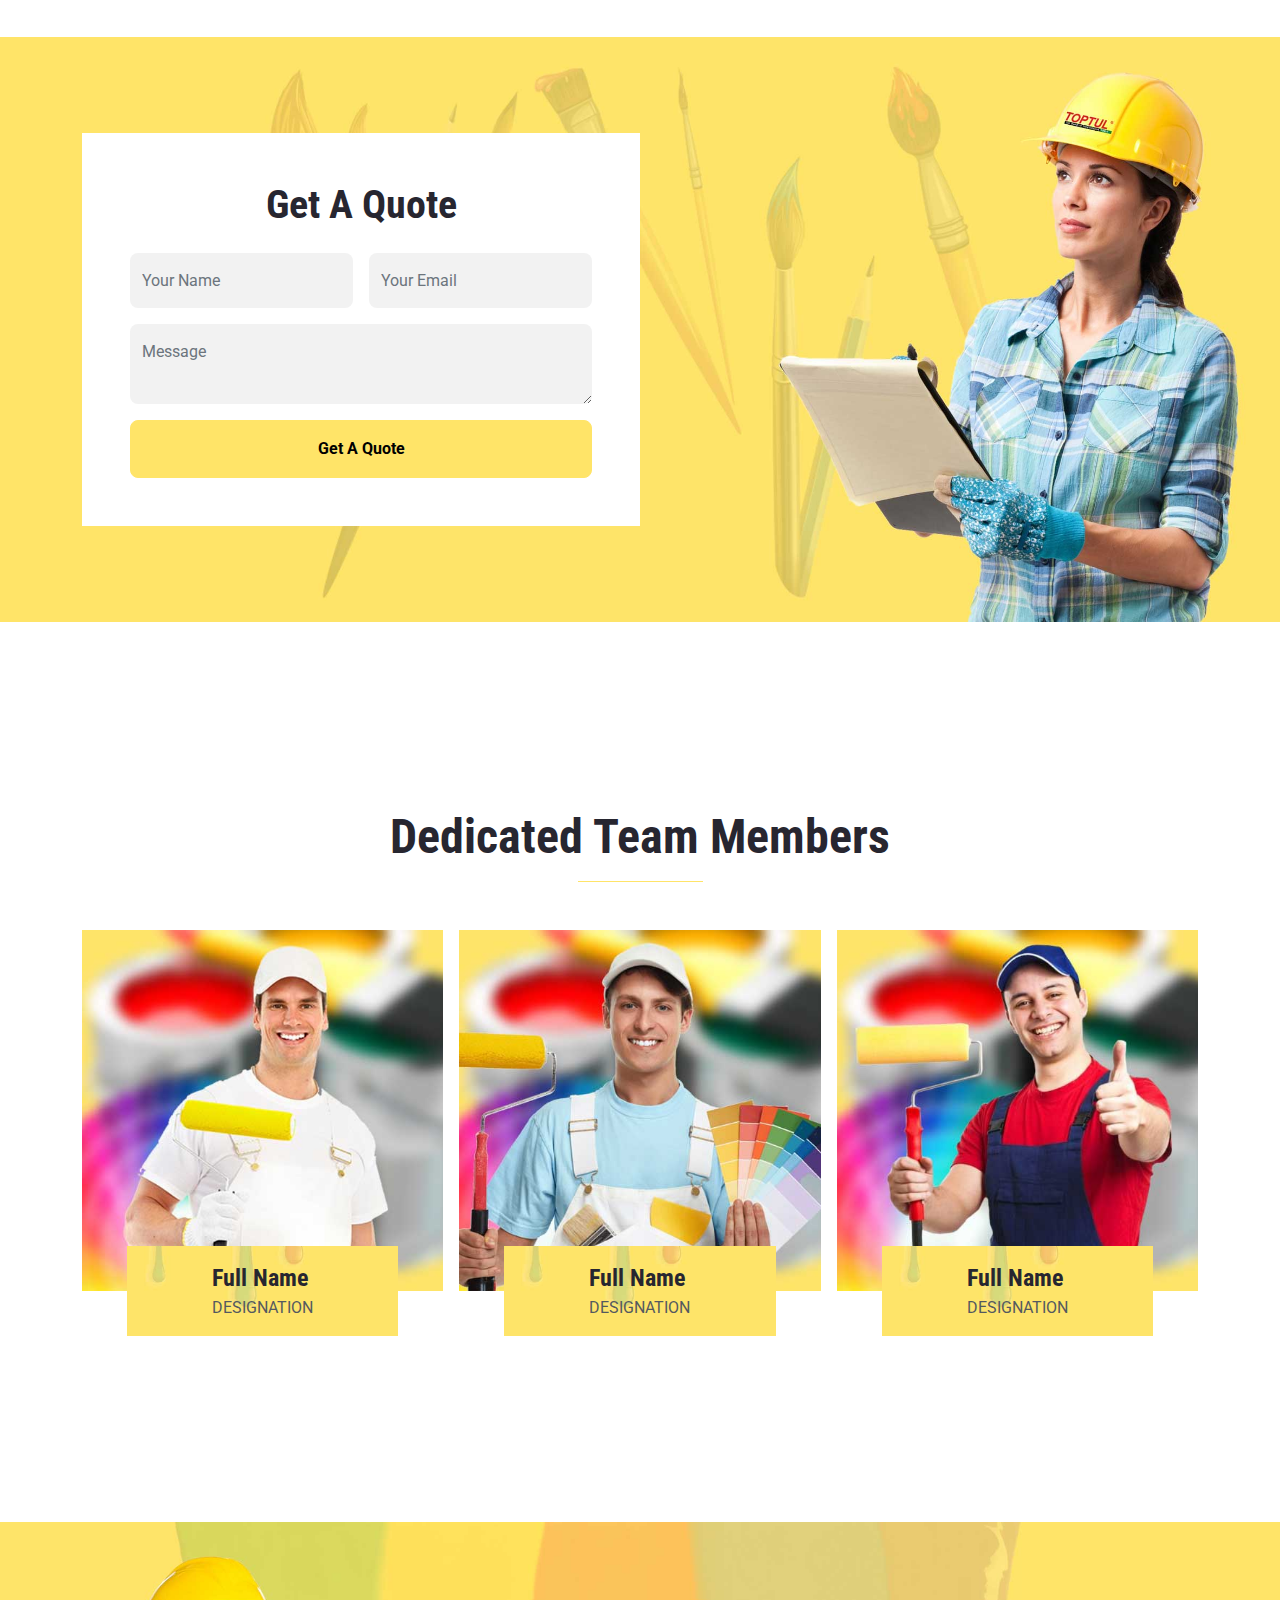
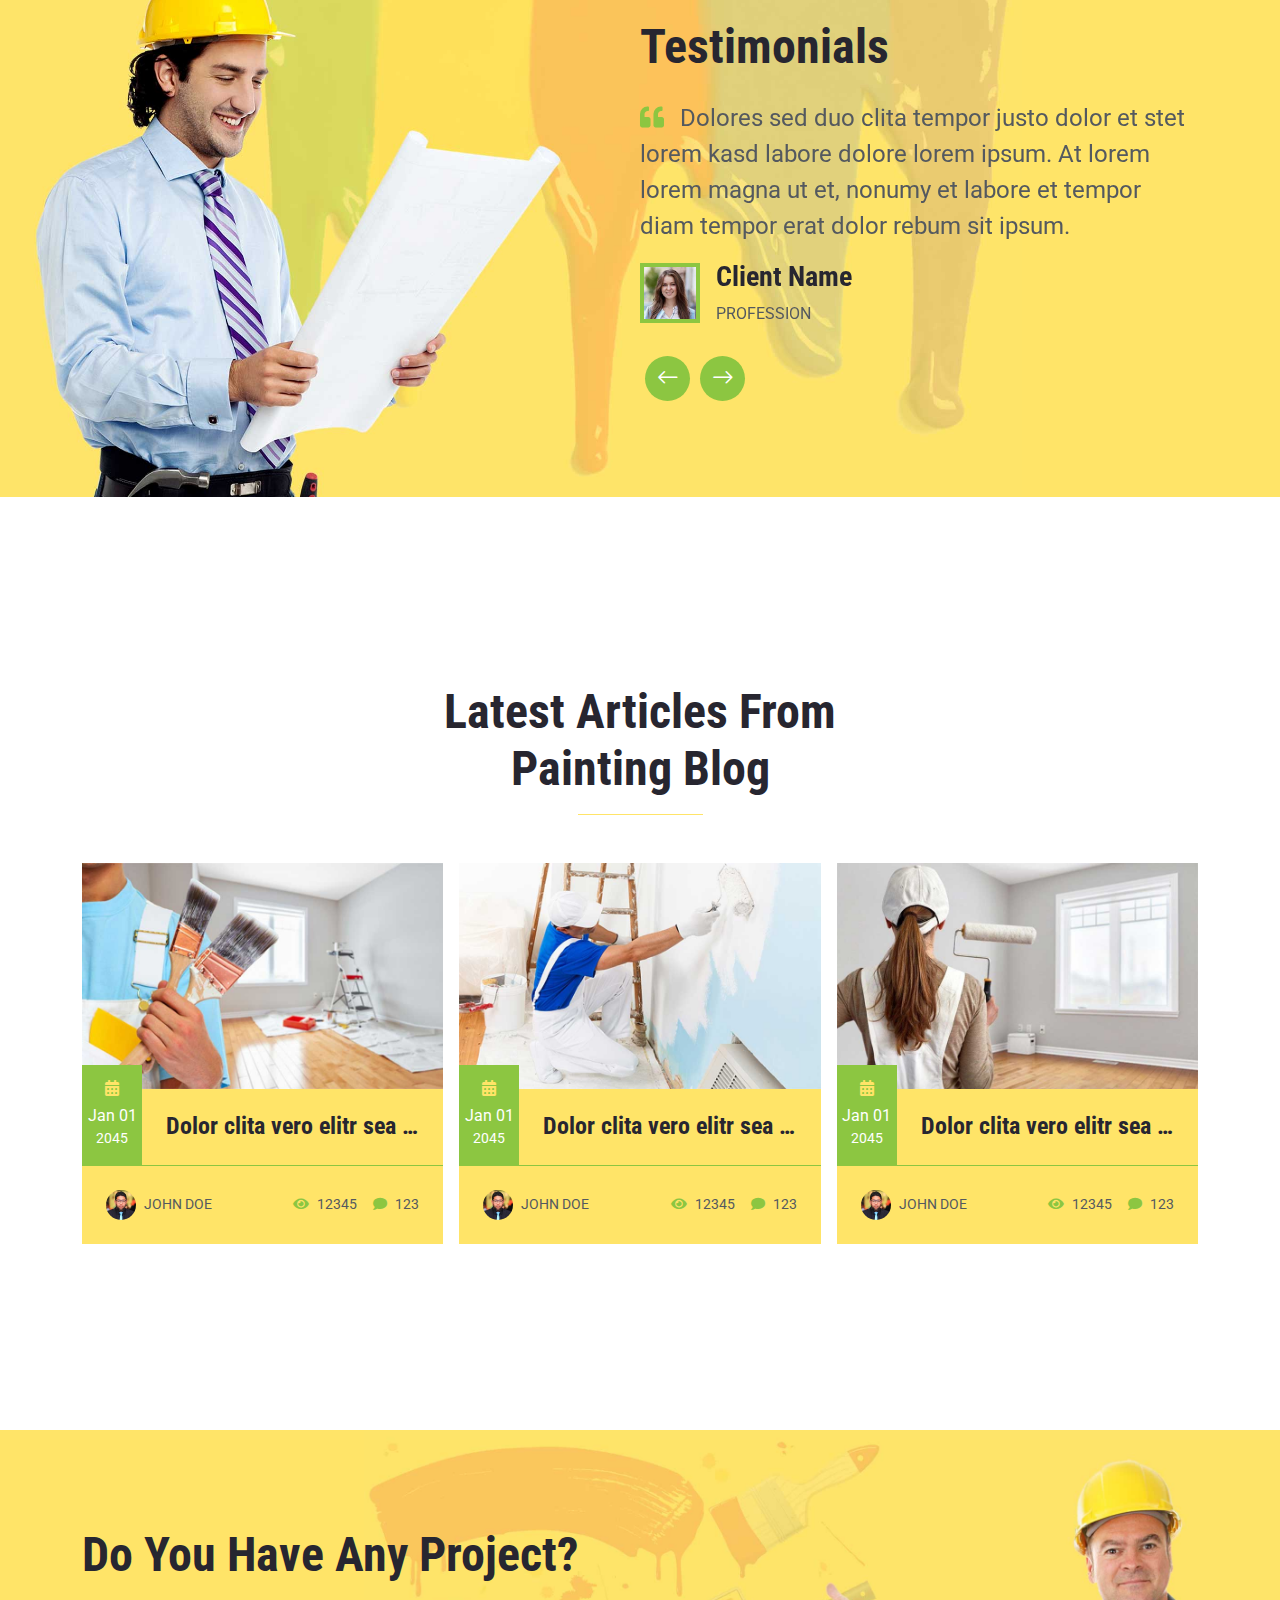
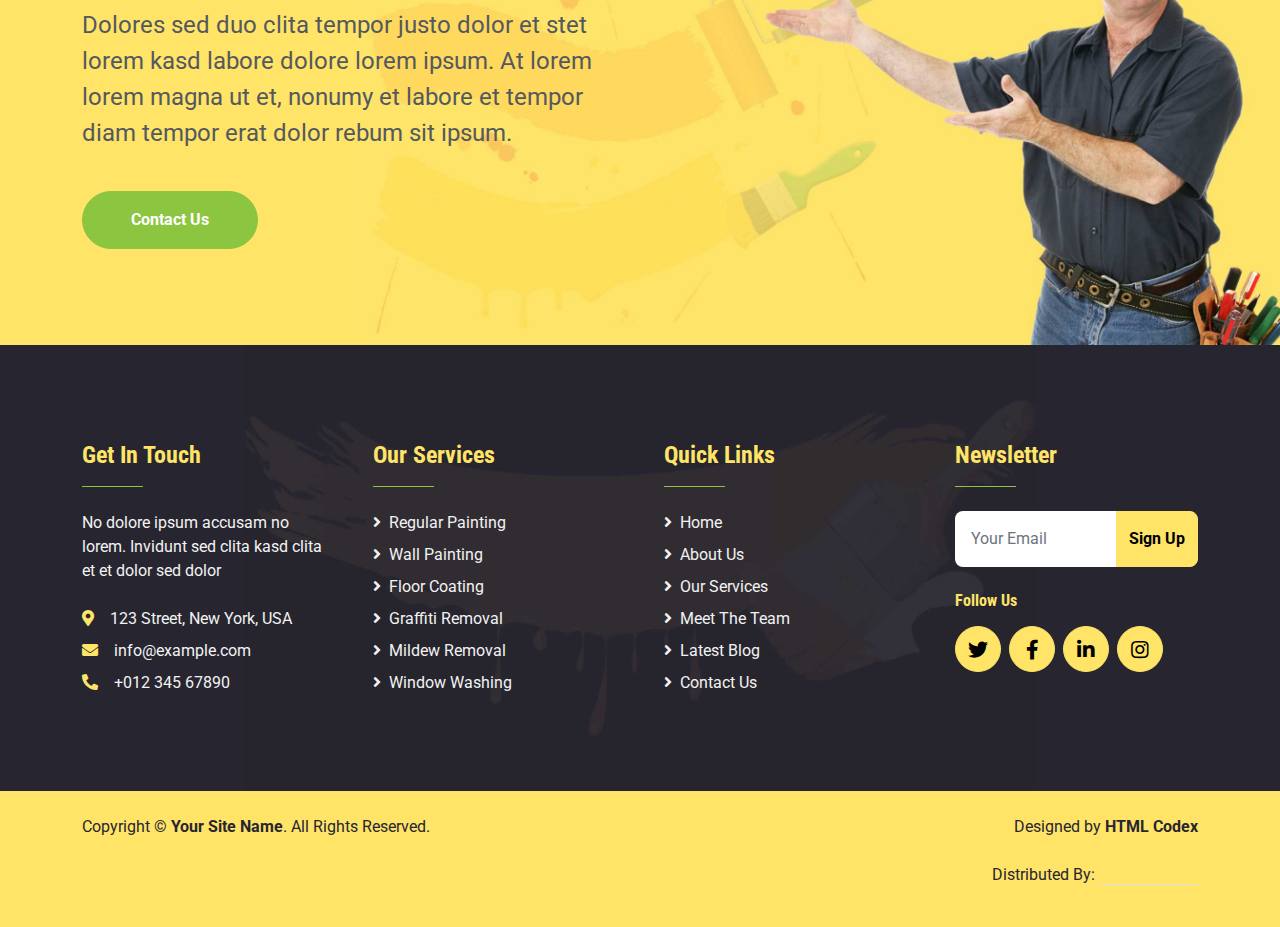
==== commit af4b96c4: "edit navbar and hero" ====
--- a/index.html
+++ b/index.html
@@ -1,529 +1,888 @@
 <!DOCTYPE html>
 <html lang="en">
-
-<head>
-    <meta charset="utf-8">
-    <title>PAINTER - Painting Company Website Template</title>
-    <meta content="width=device-width, initial-scale=1.0" name="viewport">
-    <meta content="Free HTML Templates" name="keywords">
-    <meta content="Free HTML Templates" name="description">
+  <head>
+    <meta charset="utf-8" />
+    <title>Alanani</title>
+    <meta content="width=device-width, initial-scale=1.0" name="viewport" />
+    <meta content="Free HTML Templates" name="keywords" />
+    <meta content="Free HTML Templates" name="description" />
 
     <!-- Favicon -->
-    <link href="img/favicon.ico" rel="icon">
+    <link href="img/favicon.ico" rel="icon" />
 
     <!-- Google Web Fonts -->
-    <link rel="preconnect" href="https://fonts.gstatic.com">
-    <link href="https://fonts.googleapis.com/css2?family=Roboto+Condensed:wght@400;700&family=Roboto:wght@400;700&display=swap" rel="stylesheet">  
+    <link rel="preconnect" href="https://fonts.gstatic.com" />
+    <link
+      href="https://fonts.googleapis.com/css2?family=Roboto+Condensed:wght@400;700&family=Roboto:wght@400;700&display=swap"
+      rel="stylesheet"
+    />
 
     <!-- Icon Font Stylesheet -->
-    <link href="https://cdnjs.cloudflare.com/ajax/libs/font-awesome/5.15.0/css/all.min.css" rel="stylesheet">
-    <link href="https://cdn.jsdelivr.net/npm/bootstrap-icons@1.4.1/font/bootstrap-icons.css" rel="stylesheet">
+    <link
+      href="https://cdnjs.cloudflare.com/ajax/libs/font-awesome/5.15.0/css/all.min.css"
+      rel="stylesheet"
+    />
+    <link
+      href="https://cdn.jsdelivr.net/npm/bootstrap-icons@1.4.1/font/bootstrap-icons.css"
+      rel="stylesheet"
+    />
 
     <!-- Libraries Stylesheet -->
-    <link href="lib/owlcarousel/assets/owl.carousel.min.css" rel="stylesheet">
+    <link href="lib/owlcarousel/assets/owl.carousel.min.css" rel="stylesheet" />
 
     <!-- Customized Bootstrap Stylesheet -->
-    <link href="css/bootstrap.min.css" rel="stylesheet">
+    <link href="css/bootstrap.min.css" rel="stylesheet" />
 
     <!-- Template Stylesheet -->
-    <link href="css/style.css" rel="stylesheet">
-</head>
-
-<body>
+    <link href="css/style.css" rel="stylesheet" />
+  </head>
+
+  <body>
     <!-- Topbar Start -->
     <div class="container-fluid bg-primary d-none d-lg-block">
-        <div class="container">
-            <div class="row">
-                <div class="col-md-6 text-center text-lg-start mb-2 mb-lg-0">
-                    <div class="d-inline-flex align-items-center">
-                        <a class="text-dark py-2 pe-3 border-end border-white" href=""><i class="bi bi-telephone text-secondary me-2"></i>+012 345 6789</a>
-                        <a class="text-dark py-2 px-3" href=""><i class="bi bi-envelope text-secondary me-2"></i>info@example.com</a>
-                    </div>
-                </div>
-                <div class="col-md-6 text-center text-lg-end">
-                    <div class="d-inline-flex align-items-center">
-                        <a class="text-body py-2 px-3 border-end border-white" href="">
-                            <i class="fab fa-facebook-f text-secondary"></i>
-                        </a>
-                        <a class="text-body py-2 px-3 border-end border-white" href="">
-                            <i class="fab fa-twitter text-secondary"></i>
-                        </a>
-                        <a class="text-body py-2 px-3 border-end border-white" href="">
-                            <i class="fab fa-linkedin-in text-secondary"></i>
-                        </a>
-                        <a class="text-body py-2 px-3 border-end border-white" href="">
-                            <i class="fab fa-instagram text-secondary"></i>
-                        </a>
-                        <a class="text-body py-2 ps-3" href="">
-                            <i class="fab fa-youtube text-secondary"></i>
-                        </a>
-                    </div>
-                </div>
-            </div>
-        </div>
+      <div class="container">
+        <div class="row">
+          <div class="col-md-6 text-center text-lg-start mb-2 mb-lg-0">
+            <div class="d-inline-flex align-items-center">
+              <a
+                class="text-dark py-2 pe-3 border-end border-white"
+                href="https://api.whatsapp.com/send?phone=966556491238"
+                target="_blank"
+                ><i class="bi bi-whatsapp text-secondary me-2"></i>+966 556 491
+                238</a
+              >
+              <a class="text-dark py-2 px-3" href="mailto:adelenani3@gmail.com"
+                ><i class="bi bi-envelope text-secondary me-2"></i
+                >adelenani3@gmail.com</a
+              >
+            </div>
+          </div>
+          <div class="col-md-6 text-center text-lg-end">
+            <div class="d-inline-flex align-items-center">
+              <a class="text-body py-2 px-3 border-end border-white" href="#">
+                <i class="fab fa-facebook-f text-dark"></i>
+              </a>
+              <a class="text-body py-2 px-3 border-end border-white" href="#">
+                <i class="fab fa-twitter text-dark"></i>
+              </a>
+              <a class="text-body py-2 px-3 border-end border-white" href="#">
+                <i class="fab fa-snapchat text-dark"></i>
+              </a>
+              <a class="text-body py-2 px-3 border-end border-white" href="#">
+                <i class="fab fa-linkedin-in text-dark"></i>
+              </a>
+              <a class="text-body py-2 px-3 border-end border-white" href="#">
+                <i class="fab fa-instagram text-dark"></i>
+              </a>
+              <a class="text-body py-2 ps-3" href="#">
+                <i class="fab fa-youtube text-dark"></i>
+              </a>
+            </div>
+          </div>
+        </div>
+      </div>
     </div>
     <!-- Topbar End -->
 
-
     <!-- Navbar Start -->
-    <nav class="navbar navbar-expand-lg bg-dark navbar-dark shadow-sm px-5 py-3 py-lg-0">
-        <a href="index.html" class="navbar-brand p-0">
-            <h1 class="m-0 text-uppercase text-primary"><i class="fa fa-paint-roller text-secondary me-3"></i>Painter</h1>
-        </a>
-        <button class="navbar-toggler" type="button" data-bs-toggle="collapse" data-bs-target="#navbarCollapse">
-            <span class="navbar-toggler-icon"></span>
-        </button>
-        <div class="collapse navbar-collapse" id="navbarCollapse">
-            <div class="navbar-nav ms-auto py-0 pe-4 border-end border-5 border-primary">
-                <a href="index.html" class="nav-item nav-link active">Home</a>
-                <a href="about.html" class="nav-item nav-link">About</a>
-                <a href="service.html" class="nav-item nav-link">Service</a>
-                <div class="nav-item dropdown">
-                    <a href="#" class="nav-link dropdown-toggle" data-bs-toggle="dropdown">Pages</a>
-                    <div class="dropdown-menu m-0">
-                        <a href="blog.html" class="dropdown-item">Blog Grid</a>
-                        <a href="detail.html" class="dropdown-item">Blog Detail</a>
-                        <a href="team.html" class="dropdown-item">The Team</a>
-                        <a href="testimonial.html" class="dropdown-item">Testimonial</a>
-                    </div>
-                </div>
-                <a href="contact.html" class="nav-item nav-link">Contact</a>
-            </div>
-            <div class="d-none d-lg-flex align-items-center ps-4">
-                <i class="fa fa-2x fa-mobile-alt text-secondary me-3"></i>
-                <div>
-                    <h5 class="text-primary mb-1"><small>Call Now</small></h5>
-                    <h6 class="text-light m-0">+012 345 6789</h6>
-                </div>
-            </div>
-        </div>
+    <nav
+      class="navbar navbar-expand-lg bg-dark navbar-dark shadow-sm px-5 py-3 py-lg-0"
+    >
+      <button
+        class="navbar-toggler"
+        type="button"
+        data-bs-toggle="collapse"
+        data-bs-target="#navbarCollapse"
+      >
+        <span class="navbar-toggler-icon"></span>
+      </button>
+      <div class="collapse navbar-collapse" id="navbarCollapse">
+        <div
+          class="navbar-nav text-center me-auto py-0 pe-4  border-end border-5 border-primary"
+        >
+          <a href="contact.html" class="nav-item nav-link">تواصل معنا</a>
+
+              <a href="blog.html" class="nav-item nav-link">شبكة المدونة</a>
+              <a href="detail.html" class="nav-item nav-link">تفاصيل المدونة</a>
+              <a href="team.html" class="nav-item nav-link">الفريق</a>
+              <a href="testimonial.html" class="nav-item nav-link">شهادة</a>
+
+
+          <!-- <div class="nav-item dropdown">
+            <a
+              href="#"
+              class="nav-link dropdown-toggle"
+              data-bs-toggle="dropdown"
+              >صفحات</a
+            >
+            <div class="dropdown-menu text-end m-0">
+              <a href="blog.html" class="dropdown-item">شبكة المدونة</a>
+              <a href="detail.html" class="dropdown-item">تفاصيل المدونة</a>
+              <a href="team.html" class="dropdown-item">الفريق</a>
+              <a href="testimonial.html" class="dropdown-item">شهادة</a>
+            </div>
+          </div> -->
+          <a href="service.html" class="nav-item nav-link">خدماتنا</a>
+          <a href="about.html" class="nav-item nav-link">عنا</a>
+          <a href="index.html" class="nav-item nav-link active">الرئيسة</a>
+        </div>
+        <div class="d-none d-lg-flex align-items-center ps-4">
+          <i class="fa fa-2x fa-mobile-alt text-secondary me-3"></i>
+          <a href="tel:+966 556 491 238" class="me-5">
+            <h5 class="text-primary mb-1"><small>Call Now</small></h5>
+            <h6 class="text-light m-0">+966 556 491 238</h6>
+          </a>
+        </div>
+      </div>
+
+      <a href="index.html" class="navbar-brand p-0 mx-auto">
+        <h1 class="m-0 text-uppercase text-primary">
+          <i class="fa fa-paint-roller text-secondary me-3"></i>Alanani
+        </h1>
+      </a>
     </nav>
     <!-- Navbar End -->
 
-
-    <!-- Hero Start -->
-    <div class="container-fluid bg-primary py-5 bg-hero" style="margin-bottom: 90px;">
-        <div class="container py-5">
-            <div class="row justify-content-start">
-                <div class="col-lg-8 text-center text-lg-start">
-                    <h1 class="display-1 text-dark">We Bring Your Home To Lively Colors</h1>
-                    <p class="fs-4 text-dark mb-4">Nonumy diam dolores est ipsum diam amet lorem clita clita sit eirmod duo clita dolore dolor ut diam diam justo sed est</p>
-                    <div class="pt-2">
-                        <a href="" class="btn btn-secondary rounded-pill py-md-3 px-md-5 mx-2">Get A Quote</a>
-                        <a href="" class="btn btn-outline-secondary rounded-pill py-md-3 px-md-5 mx-2">Contact Us</a>
-                    </div>
-                </div>
-            </div>
-        </div>
-    </div>
-    <!-- Hero End -->
-
-
-    <!-- About Start -->
-    <div class="container-fluid py-5">
-        <div class="container py-5">
-            <div class="row gx-0 mb-3 mb-lg-0">
-                <div class="col-lg-6 my-lg-5 py-lg-5">
-                    <div class="about-start bg-primary p-5">
-                        <h1 class="display-5 mb-4">Welcome To Painter</h1>
-                        <p>Tempor erat elitr at rebum at at clita. Diam dolor diam ipsum et, tempor sit sit diam amet et eos labore. Clita erat ipsum et lorem et sit, sed stet no labore lorem sit. Sanctus clita duo justo et tempor magna dolore erat amet </p>
-                        <a href="" class="btn btn-secondary rounded-pill py-md-3 px-md-5 mt-4">Contact Us</a>
-                    </div>
-                </div>
-                <div class="col-lg-6" style="min-height: 400px;">
-                    <div class="position-relative h-100">
-                        <img class="position-absolute w-100 h-100" src="img/about-1.jpg" style="object-fit: cover;">
-                    </div>
-                </div>
-            </div>
-            <div class="row gx-0">
-                <div class="col-lg-6" style="min-height: 400px;">
-                    <div class="position-relative h-100">
-                        <img class="position-absolute w-100 h-100" src="img/about-2.jpg" style="object-fit: cover;">
-                    </div>
-                </div>
-                <div class="col-lg-6 my-lg-5 py-lg-5">
-                    <div class="about-end bg-primary p-5">
-                        <h1 class="display-5 mb-4">Why Choose Us?</h1>
-                        <p>Tempor erat elitr at rebum at at clita. Diam dolor diam ipsum et, tempor sit sit diam amet et eos labore. Clita erat ipsum et lorem et sit, sed stet no labore lorem sit. Sanctus clita duo justo et tempor magna dolore erat amet </p>
-                        <a href="" class="btn btn-secondary rounded-pill py-md-3 px-md-5 mt-4">Get A Quote</a>
-                    </div>
-                </div>
-            </div>
-        </div>
-    </div>
-    <!-- About End -->
-    
-
-    <!-- Services Start -->
-    <div class="container-fluid py-5">
-        <div class="container py-5">
-            <div class="text-center mx-auto mb-5" style="max-width: 500px;">
-                <h1 class="display-5">Professional Painting Services</h1>
-                <hr class="w-25 mx-auto text-primary" style="opacity: 1;">
-            </div>
-            <div class="row gy-4 gx-3">
-                <div class="col-lg-4 col-md-6 pt-5">
-                    <div class="service-item d-flex flex-column align-items-center justify-content-center text-center p-5 pt-0">
-                        <div class="service-icon p-3">
-                            <div><i class="fa fa-2x fa-paint-brush"></i></div>
-                        </div>
-                        <h3 class="mt-5">Regular Painting</h3>
-                        <a class="btn shadow-none text-secondary" href="">View Detail<i class="bi bi-arrow-right ms-1"></i></a>
-                    </div>
-                </div>
-                <div class="col-lg-4 col-md-6 pt-5">
-                    <div class="service-item d-flex flex-column align-items-center justify-content-center text-center p-5 pt-0">
-                        <div class="service-icon p-3">
-                            <div><i class="fa fa-2x fa-paint-roller"></i></div>
-                        </div>
-                        <h3 class="mt-5">Wall Painting</h3>
-                        <a class="btn shadow-none text-secondary" href="">View Detail<i class="bi bi-arrow-right ms-1"></i></a>
-                    </div>
-                </div>
-                <div class="col-lg-4 col-md-6 pt-5">
-                    <div class="service-item d-flex flex-column align-items-center justify-content-center text-center p-5 pt-0">
-                        <div class="service-icon p-3">
-                            <div><i class="fa fa-2x fa-brush"></i></div>
-                        </div>
-                        <h3 class="mt-5">Floor Coating</h3>
-                        <a class="btn shadow-none text-secondary" href="">View Detail<i class="bi bi-arrow-right ms-1"></i></a>
-                    </div>
-                </div>
-                <div class="col-lg-4 col-md-6 pt-5">
-                    <div class="service-item d-flex flex-column align-items-center justify-content-center text-center p-5 pt-0">
-                        <div class="service-icon p-3">
-                            <div><i class="fa fa-2x fa-eraser"></i></div>
-                        </div>
-                        <h3 class="mt-5">Graffiti Removal</h3>
-                        <a class="btn shadow-none text-secondary" href="">View Detail<i class="bi bi-arrow-right ms-1"></i></a>
-                    </div>
-                </div>
-                <div class="col-lg-4 col-md-6 pt-5">
-                    <div class="service-item d-flex flex-column align-items-center justify-content-center text-center p-5 pt-0">
-                        <div class="service-icon p-3">
-                            <div><i class="fa fa-2x fa-spray-can"></i></div>
-                        </div>
-                        <h3 class="mt-5">Mildew Removal</h3>
-                        <a class="btn shadow-none text-secondary" href="">View Detail<i class="bi bi-arrow-right ms-1"></i></a>
-                    </div>
-                </div>
-                <div class="col-lg-4 col-md-6 pt-5">
-                    <div class="service-item d-flex flex-column align-items-center justify-content-center text-center p-5 pt-0">
-                        <div class="service-icon p-3">
-                            <div><i class="fa fa-2x fa-city"></i></div>
-                        </div>
-                        <h3 class="mt-5">Window Washing</h3>
-                        <a class="btn shadow-none text-secondary" href="">View Detail<i class="bi bi-arrow-right ms-1"></i></a>
-                    </div>
-                </div>
-            </div>
-        </div>
-    </div>
-    <!-- Services End -->
-
-
-    <!-- Quote Start -->
-    <div class="container-fluid bg-primary bg-quote py-5" style="margin: 90px 0;">
-        <div class="container py-5">
-            <div class="row g-0 justify-content-start">
-                <div class="col-lg-6">
-                    <div class="bg-white text-center p-5">
-                        <h1 class="mb-4">Get A Quote</h1>
-                        <form>
-                            <div class="row g-3">
-                                <div class="col-12 col-sm-6">
-                                    <input type="text" class="form-control bg-light border-0" placeholder="Your Name" style="height: 55px;">
-                                </div>
-                                <div class="col-12 col-sm-6">
-                                    <input type="email" class="form-control bg-light border-0" placeholder="Your Email" style="height: 55px;">
-                                </div>
-                                <div class="col-12">
-                                    <textarea class="form-control bg-light border-0 py-3" rows="2" placeholder="Message"></textarea>
-                                </div>
-                                <div class="col-12">
-                                    <button class="btn btn-primary w-100 py-3" type="submit">Get A Quote</button>
-                                </div>
-                            </div>
-                        </form>
-                    </div>
-                </div>
-            </div>
-        </div>
-    </div>
-    <!-- Quote End -->
-
-
-    <!-- Team Start -->
-    <div class="container-fluid py-5">
-        <div class="container py-5">
-            <div class="text-center mx-auto mb-5" style="max-width: 500px;">
-                <h1 class="display-5">Dedicated Team Members</h1>
-                <hr class="w-25 mx-auto text-primary" style="opacity: 1;">
-            </div>
-            <div class="row g-3">
-                <div class="col-lg-4 col-md-6">
-                    <div class="team-item">
-                        <img class="img-fluid w-100" src="img/team-1.jpg" alt="">
-                        <div class="team-text">
-                            <div class="team-social">
-                                <a class="btn btn-lg btn-secondary btn-lg-square rounded-circle me-2" href="#"><i class="fab fa-twitter"></i></a>
-                                <a class="btn btn-lg btn-secondary btn-lg-square rounded-circle me-2" href="#"><i class="fab fa-facebook-f"></i></a>
-                                <a class="btn btn-lg btn-secondary btn-lg-square rounded-circle me-2" href="#"><i class="fab fa-linkedin-in"></i></a>
-                            </div>
-                            <div class="mt-auto mb-3">
-                                <h4 class="mb-1">Full Name</h4>
-                                <span class="text-uppercase">Designation</span>
-                            </div>
-                        </div>
-                    </div>
-                </div>
-                <div class="col-lg-4 col-md-6">
-                    <div class="team-item">
-                        <img class="img-fluid w-100" src="img/team-2.jpg" alt="">
-                        <div class="team-text">
-                            <div class="team-social">
-                                <a class="btn btn-lg btn-secondary btn-lg-square rounded-circle me-2" href="#"><i class="fab fa-twitter"></i></a>
-                                <a class="btn btn-lg btn-secondary btn-lg-square rounded-circle me-2" href="#"><i class="fab fa-facebook-f"></i></a>
-                                <a class="btn btn-lg btn-secondary btn-lg-square rounded-circle me-2" href="#"><i class="fab fa-linkedin-in"></i></a>
-                            </div>
-                            <div class="mt-auto mb-3">
-                                <h4 class="mb-1">Full Name</h4>
-                                <span class="text-uppercase">Designation</span>
-                            </div>
-                        </div>
-                    </div>
-                </div>
-                <div class="col-lg-4 col-md-6">
-                    <div class="team-item">
-                        <img class="img-fluid w-100" src="img/team-3.jpg" alt="">
-                        <div class="team-text">
-                            <div class="team-social">
-                                <a class="btn btn-lg btn-secondary btn-lg-square rounded-circle me-2" href="#"><i class="fab fa-twitter"></i></a>
-                                <a class="btn btn-lg btn-secondary btn-lg-square rounded-circle me-2" href="#"><i class="fab fa-facebook-f"></i></a>
-                                <a class="btn btn-lg btn-secondary btn-lg-square rounded-circle me-2" href="#"><i class="fab fa-linkedin-in"></i></a>
-                            </div>
-                            <div class="mt-auto mb-3">
-                                <h4 class="mb-1">Full Name</h4>
-                                <span class="text-uppercase">Designation</span>
-                            </div>
-                        </div>
-                    </div>
-                </div>
-            </div>
-        </div>
-    </div>
-    <!-- Team End -->
-
-
-    <!-- Testimonial Start -->
-    <div class="container-fluid bg-primary bg-testimonial py-5" style="margin: 90px 0;">
-        <div class="container py-5">
-            <div class="row g-0 justify-content-end">
-                <div class="col-lg-6">
-                    <h1 class="display-5 mb-4">Testimonials</h1>
-                    <div class="owl-carousel testimonial-carousel">
-                        <div class="testimonial-item">
-                            <p class="fs-4 fw-normal"><i class="fa fa-quote-left text-secondary me-3"></i>Dolores sed duo clita tempor justo dolor et stet lorem kasd labore dolore lorem ipsum. At lorem lorem magna ut et, nonumy et labore et tempor diam tempor erat dolor rebum sit ipsum.</p>
-                            <div class="d-flex align-items-center">
-                                <img class="img-fluid p-1 bg-secondary" src="img/testimonial-1.jpg" alt="">
-                                <div class="ps-3">
-                                    <h3>Client Name</h3>
-                                    <span class="text-uppercase">Profession</span>
-                                </div>
-                            </div>
-                        </div>
-                        <div class="testimonial-item">
-                            <p class="fs-4 fw-normal"><i class="fa fa-quote-left text-secondary me-3"></i>Dolores sed duo clita tempor justo dolor et stet lorem kasd labore dolore lorem ipsum. At lorem lorem magna ut et, nonumy et labore et tempor diam tempor erat dolor rebum sit ipsum.</p>
-                            <div class="d-flex align-items-center">
-                                <img class="img-fluid p-1 bg-secondary" src="img/testimonial-2.jpg" alt="">
-                                <div class="ps-3">
-                                    <h3>Client Name</h3>
-                                    <span class="text-uppercase">Profession</span>
+    <!-- Carousel Start -->
+    <div class="container-fluid p-0 mb-5">
+        <div id="header-carousel" class="carousel slide" data-bs-ride="carousel">
+            <div class="carousel-inner">
+                <div class="carousel-item active">
+                    <img class="w-100" src="img/carousel-1.jpg" alt="Image">
+                    <div class="carousel-caption">
+                        <div class="container">
+                            <div class="row justify-content-center">
+                                <div class="col-lg-7 pt-5">
+                                    <h1 class="display-4 text-white mb-4 animated slideInDown">We Provide Best AC Repair Services</h1>
+                                    <p class="fs-5 text-body mb-4 pb-2 mx-sm-5 animated slideInDown">Aliqu diam amet diam et eos. Clita erat ipsum et lorem sed stet lorem sit clita duo justo erat amet</p>
+                                    <a href="" class="btn btn-primary py-3 px-5 animated slideInDown">Explore More</a>
                                 </div>
                             </div>
                         </div>
                     </div>
                 </div>
-            </div>
-        </div>
-    </div>
-    <!-- Testimonial End -->
-
-
-    <!-- Blog Start -->
-    <div class="container-fluid py-5">
-        <div class="container py-5">
-            <div class="text-center mx-auto mb-5" style="max-width: 500px;">
-                <h1 class="display-5">Latest Articles From Painting Blog</h1>
-                <hr class="w-25 mx-auto text-primary" style="opacity: 1;">
-            </div>
-            <div class="row g-3">
-                <div class="col-xl-4 col-lg-6">
-                    <div class="blog-item bg-primary">
-                        <img class="img-fluid w-100" src="img/blog-1.jpg" alt="">
-                        <div class="d-flex align-items-center">
-                            <div class="bg-secondary mt-n4 d-flex flex-column flex-shrink-0 justify-content-center text-center me-4" style="width: 60px; height: 100px;">
-                                <i class="fa fa-calendar-alt text-primary mb-2"></i>
-                                <p class="m-0 text-white">Jan 01</p>
-                                <small class="text-white">2045</small>
-                            </div>
-                            <a class="h4 m-0 text-truncate me-4" href="">Dolor clita vero elitr sea stet dolor justo  diam</a>
-                        </div>
-                        <div class="d-flex justify-content-between border-top border-secondary p-4">
-                            <div class="d-flex align-items-center">
-                                <img class="rounded-circle me-2" src="img/user.jpg" width="30" height="30" alt="">
-                                <small class="text-uppercase">John Doe</small>
-                            </div>
-                            <div class="d-flex align-items-center">
-                                <small class="ms-3"><i class="fa fa-eye text-secondary me-2"></i>12345</small>
-                                <small class="ms-3"><i class="fa fa-comment text-secondary me-2"></i>123</small>
+                <div class="carousel-item">
+                    <img class="w-100" src="img/carousel-2.jpg" alt="Image">
+                    <div class="carousel-caption">
+                        <div class="container">
+                            <div class="row justify-content-center">
+                                <div class="col-lg-7 pt-5">
+                                    <h1 class="display-4 text-white mb-4 animated slideInDown">Quality Heating & Air Condition Services</h1>
+                                    <p class="fs-5 text-body mb-4 pb-2 mx-sm-5 animated slideInDown">Aliqu diam amet diam et eos. Clita erat ipsum et lorem sed stet lorem sit clita duo justo erat amet</p>
+                                    <a href="" class="btn btn-primary py-3 px-5 animated slideInDown">Explore More</a>
+                                </div>
                             </div>
                         </div>
                     </div>
                 </div>
-                <div class="col-xl-4 col-lg-6">
-                    <div class="blog-item bg-primary">
-                        <img class="img-fluid w-100" src="img/blog-2.jpg" alt="">
-                        <div class="d-flex align-items-center">
-                            <div class="bg-secondary mt-n4 d-flex flex-column flex-shrink-0 justify-content-center text-center me-4" style="width: 60px; height: 100px;">
-                                <i class="fa fa-calendar-alt text-primary mb-2"></i>
-                                <p class="m-0 text-white">Jan 01</p>
-                                <small class="text-white">2045</small>
-                            </div>
-                            <a class="h4 m-0 text-truncate me-4" href="">Dolor clita vero elitr sea stet dolor justo  diam</a>
-                        </div>
-                        <div class="d-flex justify-content-between border-top border-secondary p-4">
-                            <div class="d-flex align-items-center">
-                                <img class="rounded-circle me-2" src="img/user.jpg" width="30" height="30" alt="">
-                                <small class="text-uppercase">John Doe</small>
-                            </div>
-                            <div class="d-flex align-items-center">
-                                <small class="ms-3"><i class="fa fa-eye text-secondary me-2"></i>12345</small>
-                                <small class="ms-3"><i class="fa fa-comment text-secondary me-2"></i>123</small>
-                            </div>
-                        </div>
-                    </div>
-                </div>
-                <div class="col-xl-4 col-lg-6">
-                    <div class="blog-item bg-primary">
-                        <img class="img-fluid w-100" src="img/blog-3.jpg" alt="">
-                        <div class="d-flex align-items-center">
-                            <div class="bg-secondary mt-n4 d-flex flex-column flex-shrink-0 justify-content-center text-center me-4" style="width: 60px; height: 100px;">
-                                <i class="fa fa-calendar-alt text-primary mb-2"></i>
-                                <p class="m-0 text-white">Jan 01</p>
-                                <small class="text-white">2045</small>
-                            </div>
-                            <a class="h4 m-0 text-truncate me-4" href="">Dolor clita vero elitr sea stet dolor justo  diam</a>
-                        </div>
-                        <div class="d-flex justify-content-between border-top border-secondary p-4">
-                            <div class="d-flex align-items-center">
-                                <img class="rounded-circle me-2" src="img/user.jpg" width="30" height="30" alt="">
-                                <small class="text-uppercase">John Doe</small>
-                            </div>
-                            <div class="d-flex align-items-center">
-                                <small class="ms-3"><i class="fa fa-eye text-secondary me-2"></i>12345</small>
-                                <small class="ms-3"><i class="fa fa-comment text-secondary me-2"></i>123</small>
-                            </div>
-                        </div>
-                    </div>
-                </div>
-            </div>
-        </div>
+            </div>
+            <button class="carousel-control-prev" type="button" data-bs-target="#header-carousel"
+                data-bs-slide="prev">
+                <span class="carousel-control-prev-icon" aria-hidden="true"></span>
+                <span class="visually-hidden">Previous</span>
+            </button>
+            <button class="carousel-control-next" type="button" data-bs-target="#header-carousel"
+                data-bs-slide="next">
+                <span class="carousel-control-next-icon" aria-hidden="true"></span>
+                <span class="visually-hidden">Next</span>
+            </button>
+        </div>
+    </div>
+    <!-- Carousel End -->
+
+
+    <!-- Hero Start -->
+    <!-- <div
+      class="container-fluid bg-primary py-5 bg-hero"
+      style="margin-bottom: 90px"
+    >
+      <div class="container py-5">
+        <div class="row justify-content-start">
+          <div class="col-lg-8 text-center text-lg-start">
+            <h1 class="display-1 text-dark">
+              We Bring Your Home To Lively Colors
+            </h1>
+            <p class="fs-4 text-dark mb-4">
+              Nonumy diam dolores est ipsum diam amet lorem clita clita sit
+              eirmod duo clita dolore dolor ut diam diam justo sed est
+            </p>
+            <div class="pt-2">
+              <a
+                href=""
+                class="btn btn-secondary rounded-pill py-md-3 px-md-5 mx-2"
+                >Get A Quote</a
+              >
+              <a
+                href=""
+                class="btn btn-outline-secondary rounded-pill py-md-3 px-md-5 mx-2"
+                >Contact Us</a
+              >
+            </div>
+          </div>
+        </div>
+      </div>
+    </div> -->
+    <!-- Hero End -->
+
+    <!-- About Start -->
+    <div class="container-fluid py-5">
+      <div class="container py-5">
+        <div class="row gx-0 mb-3 mb-lg-0">
+          <div class="col-lg-6 my-lg-5 py-lg-5">
+            <div class="about-start bg-primary p-5">
+              <h1 class="display-5 mb-4">Welcome To Painter</h1>
+              <p>
+                Tempor erat elitr at rebum at at clita. Diam dolor diam ipsum
+                et, tempor sit sit diam amet et eos labore. Clita erat ipsum et
+                lorem et sit, sed stet no labore lorem sit. Sanctus clita duo
+                justo et tempor magna dolore erat amet
+              </p>
+              <a
+                href=""
+                class="btn btn-secondary rounded-pill py-md-3 px-md-5 mt-4"
+                >Contact Us</a
+              >
+            </div>
+          </div>
+          <div class="col-lg-6" style="min-height: 400px">
+            <div class="position-relative h-100">
+              <img
+                class="position-absolute w-100 h-100"
+                src="img/about-1.jpg"
+                style="object-fit: cover"
+              />
+            </div>
+          </div>
+        </div>
+        <div class="row gx-0">
+          <div class="col-lg-6" style="min-height: 400px">
+            <div class="position-relative h-100">
+              <img
+                class="position-absolute w-100 h-100"
+                src="img/about-2.jpg"
+                style="object-fit: cover"
+              />
+            </div>
+          </div>
+          <div class="col-lg-6 my-lg-5 py-lg-5">
+            <div class="about-end bg-primary p-5">
+              <h1 class="display-5 mb-4">Why Choose Us?</h1>
+              <p>
+                Tempor erat elitr at rebum at at clita. Diam dolor diam ipsum
+                et, tempor sit sit diam amet et eos labore. Clita erat ipsum et
+                lorem et sit, sed stet no labore lorem sit. Sanctus clita duo
+                justo et tempor magna dolore erat amet
+              </p>
+              <a
+                href=""
+                class="btn btn-secondary rounded-pill py-md-3 px-md-5 mt-4"
+                >Get A Quote</a
+              >
+            </div>
+          </div>
+        </div>
+      </div>
+    </div>
+    <!-- About End -->
+
+    <!-- Services Start -->
+    <div class="container-fluid py-5">
+      <div class="container py-5">
+        <div class="text-center mx-auto mb-5" style="max-width: 500px">
+          <h1 class="display-5">Professional Painting Services</h1>
+          <hr class="w-25 mx-auto text-primary" style="opacity: 1" />
+        </div>
+        <div class="row gy-4 gx-3">
+          <div class="col-lg-4 col-md-6 pt-5">
+            <div
+              class="service-item d-flex flex-column align-items-center justify-content-center text-center p-5 pt-0"
+            >
+              <div class="service-icon p-3">
+                <div><i class="fa fa-2x fa-paint-brush"></i></div>
+              </div>
+              <h3 class="mt-5">Regular Painting</h3>
+              <a class="btn shadow-none text-secondary" href=""
+                >View Detail<i class="bi bi-arrow-right ms-1"></i
+              ></a>
+            </div>
+          </div>
+          <div class="col-lg-4 col-md-6 pt-5">
+            <div
+              class="service-item d-flex flex-column align-items-center justify-content-center text-center p-5 pt-0"
+            >
+              <div class="service-icon p-3">
+                <div><i class="fa fa-2x fa-paint-roller"></i></div>
+              </div>
+              <h3 class="mt-5">Wall Painting</h3>
+              <a class="btn shadow-none text-secondary" href=""
+                >View Detail<i class="bi bi-arrow-right ms-1"></i
+              ></a>
+            </div>
+          </div>
+          <div class="col-lg-4 col-md-6 pt-5">
+            <div
+              class="service-item d-flex flex-column align-items-center justify-content-center text-center p-5 pt-0"
+            >
+              <div class="service-icon p-3">
+                <div><i class="fa fa-2x fa-brush"></i></div>
+              </div>
+              <h3 class="mt-5">Floor Coating</h3>
+              <a class="btn shadow-none text-secondary" href=""
+                >View Detail<i class="bi bi-arrow-right ms-1"></i
+              ></a>
+            </div>
+          </div>
+          <div class="col-lg-4 col-md-6 pt-5">
+            <div
+              class="service-item d-flex flex-column align-items-center justify-content-center text-center p-5 pt-0"
+            >
+              <div class="service-icon p-3">
+                <div><i class="fa fa-2x fa-eraser"></i></div>
+              </div>
+              <h3 class="mt-5">Graffiti Removal</h3>
+              <a class="btn shadow-none text-secondary" href=""
+                >View Detail<i class="bi bi-arrow-right ms-1"></i
+              ></a>
+            </div>
+          </div>
+          <div class="col-lg-4 col-md-6 pt-5">
+            <div
+              class="service-item d-flex flex-column align-items-center justify-content-center text-center p-5 pt-0"
+            >
+              <div class="service-icon p-3">
+                <div><i class="fa fa-2x fa-spray-can"></i></div>
+              </div>
+              <h3 class="mt-5">Mildew Removal</h3>
+              <a class="btn shadow-none text-secondary" href=""
+                >View Detail<i class="bi bi-arrow-right ms-1"></i
+              ></a>
+            </div>
+          </div>
+          <div class="col-lg-4 col-md-6 pt-5">
+            <div
+              class="service-item d-flex flex-column align-items-center justify-content-center text-center p-5 pt-0"
+            >
+              <div class="service-icon p-3">
+                <div><i class="fa fa-2x fa-city"></i></div>
+              </div>
+              <h3 class="mt-5">Window Washing</h3>
+              <a class="btn shadow-none text-secondary" href=""
+                >View Detail<i class="bi bi-arrow-right ms-1"></i
+              ></a>
+            </div>
+          </div>
+        </div>
+      </div>
+    </div>
+    <!-- Services End -->
+
+    <!-- Quote Start -->
+    <div
+      class="container-fluid bg-primary bg-quote py-5"
+      style="margin: 90px 0"
+    >
+      <div class="container py-5">
+        <div class="row g-0 justify-content-start">
+          <div class="col-lg-6">
+            <div class="bg-white text-center p-5">
+              <h1 class="mb-4">Get A Quote</h1>
+              <form>
+                <div class="row g-3">
+                  <div class="col-12 col-sm-6">
+                    <input
+                      type="text"
+                      class="form-control bg-light border-0"
+                      placeholder="Your Name"
+                      style="height: 55px"
+                    />
+                  </div>
+                  <div class="col-12 col-sm-6">
+                    <input
+                      type="email"
+                      class="form-control bg-light border-0"
+                      placeholder="Your Email"
+                      style="height: 55px"
+                    />
+                  </div>
+                  <div class="col-12">
+                    <textarea
+                      class="form-control bg-light border-0 py-3"
+                      rows="2"
+                      placeholder="Message"
+                    ></textarea>
+                  </div>
+                  <div class="col-12">
+                    <button class="btn btn-primary w-100 py-3" type="submit">
+                      Get A Quote
+                    </button>
+                  </div>
+                </div>
+              </form>
+            </div>
+          </div>
+        </div>
+      </div>
+    </div>
+    <!-- Quote End -->
+
+    <!-- Team Start -->
+    <div class="container-fluid py-5">
+      <div class="container py-5">
+        <div class="text-center mx-auto mb-5" style="max-width: 500px">
+          <h1 class="display-5">Dedicated Team Members</h1>
+          <hr class="w-25 mx-auto text-primary" style="opacity: 1" />
+        </div>
+        <div class="row g-3">
+          <div class="col-lg-4 col-md-6">
+            <div class="team-item">
+              <img class="img-fluid w-100" src="img/team-1.jpg" alt="" />
+              <div class="team-text">
+                <div class="team-social">
+                  <a
+                    class="btn btn-lg btn-secondary btn-lg-square rounded-circle me-2"
+                    href="#"
+                    ><i class="fab fa-twitter"></i
+                  ></a>
+                  <a
+                    class="btn btn-lg btn-secondary btn-lg-square rounded-circle me-2"
+                    href="#"
+                    ><i class="fab fa-facebook-f"></i
+                  ></a>
+                  <a
+                    class="btn btn-lg btn-secondary btn-lg-square rounded-circle me-2"
+                    href="#"
+                    ><i class="fab fa-linkedin-in"></i
+                  ></a>
+                </div>
+                <div class="mt-auto mb-3">
+                  <h4 class="mb-1">Full Name</h4>
+                  <span class="text-uppercase">Designation</span>
+                </div>
+              </div>
+            </div>
+          </div>
+          <div class="col-lg-4 col-md-6">
+            <div class="team-item">
+              <img class="img-fluid w-100" src="img/team-2.jpg" alt="" />
+              <div class="team-text">
+                <div class="team-social">
+                  <a
+                    class="btn btn-lg btn-secondary btn-lg-square rounded-circle me-2"
+                    href="#"
+                    ><i class="fab fa-twitter"></i
+                  ></a>
+                  <a
+                    class="btn btn-lg btn-secondary btn-lg-square rounded-circle me-2"
+                    href="#"
+                    ><i class="fab fa-facebook-f"></i
+                  ></a>
+                  <a
+                    class="btn btn-lg btn-secondary btn-lg-square rounded-circle me-2"
+                    href="#"
+                    ><i class="fab fa-linkedin-in"></i
+                  ></a>
+                </div>
+                <div class="mt-auto mb-3">
+                  <h4 class="mb-1">Full Name</h4>
+                  <span class="text-uppercase">Designation</span>
+                </div>
+              </div>
+            </div>
+          </div>
+          <div class="col-lg-4 col-md-6">
+            <div class="team-item">
+              <img class="img-fluid w-100" src="img/team-3.jpg" alt="" />
+              <div class="team-text">
+                <div class="team-social">
+                  <a
+                    class="btn btn-lg btn-secondary btn-lg-square rounded-circle me-2"
+                    href="#"
+                    ><i class="fab fa-twitter"></i
+                  ></a>
+                  <a
+                    class="btn btn-lg btn-secondary btn-lg-square rounded-circle me-2"
+                    href="#"
+                    ><i class="fab fa-facebook-f"></i
+                  ></a>
+                  <a
+                    class="btn btn-lg btn-secondary btn-lg-square rounded-circle me-2"
+                    href="#"
+                    ><i class="fab fa-linkedin-in"></i
+                  ></a>
+                </div>
+                <div class="mt-auto mb-3">
+                  <h4 class="mb-1">Full Name</h4>
+                  <span class="text-uppercase">Designation</span>
+                </div>
+              </div>
+            </div>
+          </div>
+        </div>
+      </div>
+    </div>
+    <!-- Team End -->
+
+    <!-- Testimonial Start -->
+    <div
+      class="container-fluid bg-primary bg-testimonial py-5"
+      style="margin: 90px 0"
+    >
+      <div class="container py-5">
+        <div class="row g-0 justify-content-end">
+          <div class="col-lg-6">
+            <h1 class="display-5 mb-4">Testimonials</h1>
+            <div class="owl-carousel testimonial-carousel">
+              <div class="testimonial-item">
+                <p class="fs-4 fw-normal">
+                  <i class="fa fa-quote-left text-secondary me-3"></i>Dolores
+                  sed duo clita tempor justo dolor et stet lorem kasd labore
+                  dolore lorem ipsum. At lorem lorem magna ut et, nonumy et
+                  labore et tempor diam tempor erat dolor rebum sit ipsum.
+                </p>
+                <div class="d-flex align-items-center">
+                  <img
+                    class="img-fluid p-1 bg-secondary"
+                    src="img/testimonial-1.jpg"
+                    alt=""
+                  />
+                  <div class="ps-3">
+                    <h3>Client Name</h3>
+                    <span class="text-uppercase">Profession</span>
+                  </div>
+                </div>
+              </div>
+              <div class="testimonial-item">
+                <p class="fs-4 fw-normal">
+                  <i class="fa fa-quote-left text-secondary me-3"></i>Dolores
+                  sed duo clita tempor justo dolor et stet lorem kasd labore
+                  dolore lorem ipsum. At lorem lorem magna ut et, nonumy et
+                  labore et tempor diam tempor erat dolor rebum sit ipsum.
+                </p>
+                <div class="d-flex align-items-center">
+                  <img
+                    class="img-fluid p-1 bg-secondary"
+                    src="img/testimonial-2.jpg"
+                    alt=""
+                  />
+                  <div class="ps-3">
+                    <h3>Client Name</h3>
+                    <span class="text-uppercase">Profession</span>
+                  </div>
+                </div>
+              </div>
+            </div>
+          </div>
+        </div>
+      </div>
+    </div>
+    <!-- Testimonial End -->
+
+    <!-- Blog Start -->
+    <div class="container-fluid py-5">
+      <div class="container py-5">
+        <div class="text-center mx-auto mb-5" style="max-width: 500px">
+          <h1 class="display-5">Latest Articles From Painting Blog</h1>
+          <hr class="w-25 mx-auto text-primary" style="opacity: 1" />
+        </div>
+        <div class="row g-3">
+          <div class="col-xl-4 col-lg-6">
+            <div class="blog-item bg-primary">
+              <img class="img-fluid w-100" src="img/blog-1.jpg" alt="" />
+              <div class="d-flex align-items-center">
+                <div
+                  class="bg-secondary mt-n4 d-flex flex-column flex-shrink-0 justify-content-center text-center me-4"
+                  style="width: 60px; height: 100px"
+                >
+                  <i class="fa fa-calendar-alt text-primary mb-2"></i>
+                  <p class="m-0 text-white">Jan 01</p>
+                  <small class="text-white">2045</small>
+                </div>
+                <a class="h4 m-0 text-truncate me-4" href=""
+                  >Dolor clita vero elitr sea stet dolor justo diam</a
+                >
+              </div>
+              <div
+                class="d-flex justify-content-between border-top border-secondary p-4"
+              >
+                <div class="d-flex align-items-center">
+                  <img
+                    class="rounded-circle me-2"
+                    src="img/user.jpg"
+                    width="30"
+                    height="30"
+                    alt=""
+                  />
+                  <small class="text-uppercase">John Doe</small>
+                </div>
+                <div class="d-flex align-items-center">
+                  <small class="ms-3"
+                    ><i class="fa fa-eye text-secondary me-2"></i>12345</small
+                  >
+                  <small class="ms-3"
+                    ><i class="fa fa-comment text-secondary me-2"></i>123</small
+                  >
+                </div>
+              </div>
+            </div>
+          </div>
+          <div class="col-xl-4 col-lg-6">
+            <div class="blog-item bg-primary">
+              <img class="img-fluid w-100" src="img/blog-2.jpg" alt="" />
+              <div class="d-flex align-items-center">
+                <div
+                  class="bg-secondary mt-n4 d-flex flex-column flex-shrink-0 justify-content-center text-center me-4"
+                  style="width: 60px; height: 100px"
+                >
+                  <i class="fa fa-calendar-alt text-primary mb-2"></i>
+                  <p class="m-0 text-white">Jan 01</p>
+                  <small class="text-white">2045</small>
+                </div>
+                <a class="h4 m-0 text-truncate me-4" href=""
+                  >Dolor clita vero elitr sea stet dolor justo diam</a
+                >
+              </div>
+              <div
+                class="d-flex justify-content-between border-top border-secondary p-4"
+              >
+                <div class="d-flex align-items-center">
+                  <img
+                    class="rounded-circle me-2"
+                    src="img/user.jpg"
+                    width="30"
+                    height="30"
+                    alt=""
+                  />
+                  <small class="text-uppercase">John Doe</small>
+                </div>
+                <div class="d-flex align-items-center">
+                  <small class="ms-3"
+                    ><i class="fa fa-eye text-secondary me-2"></i>12345</small
+                  >
+                  <small class="ms-3"
+                    ><i class="fa fa-comment text-secondary me-2"></i>123</small
+                  >
+                </div>
+              </div>
+            </div>
+          </div>
+          <div class="col-xl-4 col-lg-6">
+            <div class="blog-item bg-primary">
+              <img class="img-fluid w-100" src="img/blog-3.jpg" alt="" />
+              <div class="d-flex align-items-center">
+                <div
+                  class="bg-secondary mt-n4 d-flex flex-column flex-shrink-0 justify-content-center text-center me-4"
+                  style="width: 60px; height: 100px"
+                >
+                  <i class="fa fa-calendar-alt text-primary mb-2"></i>
+                  <p class="m-0 text-white">Jan 01</p>
+                  <small class="text-white">2045</small>
+                </div>
+                <a class="h4 m-0 text-truncate me-4" href=""
+                  >Dolor clita vero elitr sea stet dolor justo diam</a
+                >
+              </div>
+              <div
+                class="d-flex justify-content-between border-top border-secondary p-4"
+              >
+                <div class="d-flex align-items-center">
+                  <img
+                    class="rounded-circle me-2"
+                    src="img/user.jpg"
+                    width="30"
+                    height="30"
+                    alt=""
+                  />
+                  <small class="text-uppercase">John Doe</small>
+                </div>
+                <div class="d-flex align-items-center">
+                  <small class="ms-3"
+                    ><i class="fa fa-eye text-secondary me-2"></i>12345</small
+                  >
+                  <small class="ms-3"
+                    ><i class="fa fa-comment text-secondary me-2"></i>123</small
+                  >
+                </div>
+              </div>
+            </div>
+          </div>
+        </div>
+      </div>
     </div>
     <!-- Blog End -->
 
-
     <!-- Call To Action Start -->
-    <div class="container-fluid bg-primary bg-call-to-action py-5" style="margin-top: 90px;">
-        <div class="container py-5">
-            <div class="row g-0 justify-content-start">
-                <div class="col-lg-6">
-                    <h1 class="display-5 mb-4">Do You Have Any Project?</h1>
-                    <p class="fs-4 fw-normal">Dolores sed duo clita tempor justo dolor et stet lorem kasd labore dolore lorem ipsum. At lorem lorem magna ut et, nonumy et labore et tempor diam tempor erat dolor rebum sit ipsum.</p>
-                    <a href="" class="btn btn-secondary rounded-pill py-md-3 px-md-5 mt-4">Contact Us</a>
-                </div>
-            </div>
-        </div>
+    <div
+      class="container-fluid bg-primary bg-call-to-action py-5"
+      style="margin-top: 90px"
+    >
+      <div class="container py-5">
+        <div class="row g-0 justify-content-start">
+          <div class="col-lg-6">
+            <h1 class="display-5 mb-4">Do You Have Any Project?</h1>
+            <p class="fs-4 fw-normal">
+              Dolores sed duo clita tempor justo dolor et stet lorem kasd labore
+              dolore lorem ipsum. At lorem lorem magna ut et, nonumy et labore
+              et tempor diam tempor erat dolor rebum sit ipsum.
+            </p>
+            <a
+              href=""
+              class="btn btn-secondary rounded-pill py-md-3 px-md-5 mt-4"
+              >Contact Us</a
+            >
+          </div>
+        </div>
+      </div>
     </div>
     <!-- Call To Action Start -->
-    
 
     <!-- Footer Start -->
     <div class="container-fluid bg-dark bg-footer text-light py-5">
-        <div class="container py-5">
-            <div class="row g-5">
-                <div class="col-lg-3 col-md-6">
-                    <h4 class="text-primary">Get In Touch</h4>
-                    <hr class="w-25 text-secondary mb-4" style="opacity: 1;">
-                    <p class="mb-4">No dolore ipsum accusam no lorem. Invidunt sed clita kasd clita et et dolor sed dolor</p>
-                    <p class="mb-2"><i class="fa fa-map-marker-alt text-primary me-3"></i>123 Street, New York, USA</p>
-                    <p class="mb-2"><i class="fa fa-envelope text-primary me-3"></i>info@example.com</p>
-                    <p class="mb-0"><i class="fa fa-phone-alt text-primary me-3"></i>+012 345 67890</p>
-                </div>
-                <div class="col-lg-3 col-md-6">
-                    <h4 class="text-primary">Our Services</h4>
-                    <hr class="w-25 text-secondary mb-4" style="opacity: 1;">
-                    <div class="d-flex flex-column justify-content-start">
-                        <a class="text-light mb-2" href="#"><i class="fa fa-angle-right me-2"></i>Regular Painting</a>
-                        <a class="text-light mb-2" href="#"><i class="fa fa-angle-right me-2"></i>Wall Painting</a>
-                        <a class="text-light mb-2" href="#"><i class="fa fa-angle-right me-2"></i>Floor Coating</a>
-                        <a class="text-light mb-2" href="#"><i class="fa fa-angle-right me-2"></i>Graffiti Removal</a>
-                        <a class="text-light mb-2" href="#"><i class="fa fa-angle-right me-2"></i>Mildew Removal</a>
-                        <a class="text-light" href="#"><i class="fa fa-angle-right me-2"></i>Window Washing</a>
-                    </div>
-                </div>
-                <div class="col-lg-3 col-md-6">
-                    <h4 class="text-primary">Quick Links</h4>
-                    <hr class="w-25 text-secondary mb-4" style="opacity: 1;">
-                    <div class="d-flex flex-column justify-content-start">
-                        <a class="text-light mb-2" href="#"><i class="fa fa-angle-right me-2"></i>Home</a>
-                        <a class="text-light mb-2" href="#"><i class="fa fa-angle-right me-2"></i>About Us</a>
-                        <a class="text-light mb-2" href="#"><i class="fa fa-angle-right me-2"></i>Our Services</a>
-                        <a class="text-light mb-2" href="#"><i class="fa fa-angle-right me-2"></i>Meet The Team</a>
-                        <a class="text-light mb-2" href="#"><i class="fa fa-angle-right me-2"></i>Latest Blog</a>
-                        <a class="text-light" href="#"><i class="fa fa-angle-right me-2"></i>Contact Us</a>
-                    </div>
-                </div>
-                <div class="col-lg-3 col-md-6">
-                    <h4 class="text-primary">Newsletter</h4>
-                    <hr class="w-25 text-secondary mb-4" style="opacity: 1;">
-                    <form action="">
-                        <div class="input-group">
-                            <input type="text" class="form-control p-3 border-0" placeholder="Your Email">
-                            <button class="btn btn-primary">Sign Up</button>
-                        </div>
-                    </form>
-                    <h6 class="text-primary mt-4 mb-3">Follow Us</h6>
-                    <div class="d-flex">
-                        <a class="btn btn-lg btn-primary btn-lg-square rounded-circle me-2" href="#"><i class="fab fa-twitter"></i></a>
-                        <a class="btn btn-lg btn-primary btn-lg-square rounded-circle me-2" href="#"><i class="fab fa-facebook-f"></i></a>
-                        <a class="btn btn-lg btn-primary btn-lg-square rounded-circle me-2" href="#"><i class="fab fa-linkedin-in"></i></a>
-                        <a class="btn btn-lg btn-primary btn-lg-square rounded-circle" href="#"><i class="fab fa-instagram"></i></a>
-                    </div>
-                </div>
-            </div>
-        </div>
+      <div class="container py-5">
+        <div class="row g-5">
+          <div class="col-lg-3 col-md-6">
+            <h4 class="text-primary">Get In Touch</h4>
+            <hr class="w-25 text-secondary mb-4" style="opacity: 1" />
+            <p class="mb-4">
+              No dolore ipsum accusam no lorem. Invidunt sed clita kasd clita et
+              et dolor sed dolor
+            </p>
+            <p class="mb-2">
+              <i class="fa fa-map-marker-alt text-primary me-3"></i>123 Street,
+              New York, USA
+            </p>
+            <p class="mb-2">
+              <i class="fa fa-envelope text-primary me-3"></i>info@example.com
+            </p>
+            <p class="mb-0">
+              <i class="fa fa-phone-alt text-primary me-3"></i>+012 345 67890
+            </p>
+          </div>
+          <div class="col-lg-3 col-md-6">
+            <h4 class="text-primary">Our Services</h4>
+            <hr class="w-25 text-secondary mb-4" style="opacity: 1" />
+            <div class="d-flex flex-column justify-content-start">
+              <a class="text-light mb-2" href="#"
+                ><i class="fa fa-angle-right me-2"></i>Regular Painting</a
+              >
+              <a class="text-light mb-2" href="#"
+                ><i class="fa fa-angle-right me-2"></i>Wall Painting</a
+              >
+              <a class="text-light mb-2" href="#"
+                ><i class="fa fa-angle-right me-2"></i>Floor Coating</a
+              >
+              <a class="text-light mb-2" href="#"
+                ><i class="fa fa-angle-right me-2"></i>Graffiti Removal</a
+              >
+              <a class="text-light mb-2" href="#"
+                ><i class="fa fa-angle-right me-2"></i>Mildew Removal</a
+              >
+              <a class="text-light" href="#"
+                ><i class="fa fa-angle-right me-2"></i>Window Washing</a
+              >
+            </div>
+          </div>
+          <div class="col-lg-3 col-md-6">
+            <h4 class="text-primary">Quick Links</h4>
+            <hr class="w-25 text-secondary mb-4" style="opacity: 1" />
+            <div class="d-flex flex-column justify-content-start">
+              <a class="text-light mb-2" href="#"
+                ><i class="fa fa-angle-right me-2"></i>Home</a
+              >
+              <a class="text-light mb-2" href="#"
+                ><i class="fa fa-angle-right me-2"></i>About Us</a
+              >
+              <a class="text-light mb-2" href="#"
+                ><i class="fa fa-angle-right me-2"></i>Our Services</a
+              >
+              <a class="text-light mb-2" href="#"
+                ><i class="fa fa-angle-right me-2"></i>Meet The Team</a
+              >
+              <a class="text-light mb-2" href="#"
+                ><i class="fa fa-angle-right me-2"></i>Latest Blog</a
+              >
+              <a class="text-light" href="#"
+                ><i class="fa fa-angle-right me-2"></i>Contact Us</a
+              >
+            </div>
+          </div>
+          <div class="col-lg-3 col-md-6">
+            <h4 class="text-primary">Newsletter</h4>
+            <hr class="w-25 text-secondary mb-4" style="opacity: 1" />
+            <form action="">
+              <div class="input-group">
+                <input
+                  type="text"
+                  class="form-control p-3 border-0"
+                  placeholder="Your Email"
+                />
+                <button class="btn btn-primary">Sign Up</button>
+              </div>
+            </form>
+            <h6 class="text-primary mt-4 mb-3">Follow Us</h6>
+            <div class="d-flex">
+              <a
+                class="btn btn-lg btn-primary btn-lg-square rounded-circle me-2"
+                href="#"
+                ><i class="fab fa-twitter"></i
+              ></a>
+              <a
+                class="btn btn-lg btn-primary btn-lg-square rounded-circle me-2"
+                href="#"
+                ><i class="fab fa-facebook-f"></i
+              ></a>
+              <a
+                class="btn btn-lg btn-primary btn-lg-square rounded-circle me-2"
+                href="#"
+                ><i class="fab fa-linkedin-in"></i
+              ></a>
+              <a
+                class="btn btn-lg btn-primary btn-lg-square rounded-circle"
+                href="#"
+                ><i class="fab fa-instagram"></i
+              ></a>
+            </div>
+          </div>
+        </div>
+      </div>
     </div>
     <div class="container-fluid bg-primary text-dark py-4">
-        <div class="container">
-            <div class="row g-0">
-                <div class="col-md-6 text-center text-md-start">
-                    <p class="mb-md-0">Copyright &copy; <a class="text-dark fw-bold" href="#">Your Site Name</a>. All Rights Reserved.</p>
-                </div>
-                <div class="col-md-6 text-center text-md-end">
-                    <p class="mb-0">Designed by <a class="text-dark fw-bold" href="https://htmlcodex.com">HTML Codex</a></p>
-                    <p><br>Distributed By: <a class="border-bottom" href="https://themewagon.com" target="_blank">ThemeWagon</a></p>
-                </div>
-            </div>
-        </div>
+      <div class="container">
+        <div class="row g-0">
+          <div class="col-md-6 text-center text-md-start">
+            <p class="mb-md-0">
+              Copyright &copy;
+              <a class="text-dark fw-bold" href="#">Your Site Name</a>. All
+              Rights Reserved.
+            </p>
+          </div>
+          <div class="col-md-6 text-center text-md-end">
+            <p class="mb-0">
+              Designed by
+              <a class="text-dark fw-bold" href="https://htmlcodex.com"
+                >HTML Codex</a
+              >
+            </p>
+            <p>
+              <br />Distributed By:
+              <a
+                class="border-bottom"
+                href="https://themewagon.com"
+                target="_blank"
+                >ThemeWagon</a
+              >
+            </p>
+          </div>
+        </div>
+      </div>
     </div>
     <!-- Footer End -->
 
-
     <!-- Back to Top -->
-    <a href="#" class="btn btn-lg btn-secondary btn-lg-square rounded-circle back-to-top"><i class="bi bi-arrow-up"></i></a>
-
+    <a
+      href="#"
+      class="btn btn-lg btn-secondary btn-lg-square rounded-circle back-to-top"
+      ><i class="bi bi-arrow-up"></i
+    ></a>
 
     <!-- JavaScript Libraries -->
     <script src="https://code.jquery.com/jquery-3.4.1.min.js"></script>
@@ -534,6 +893,5 @@
 
     <!-- Template Javascript -->
     <script src="js/main.js"></script>
-</body>
-
-</html>+  </body>
+</html>
--- a/css/style.css
+++ b/css/style.css
@@ -297,4 +297,143 @@
     .bg-footer {
         background-size: cover;
     }
+}
+
+
+
+
+
+
+
+
+
+
+
+
+
+
+
+
+/*** Header ***/
+.carousel-caption {
+    top: 0;
+    left: 0;
+    right: 0;
+    bottom: 0;
+    display: flex;
+    align-items: center;
+    justify-content: center;
+    text-align: center;
+    background: rgba(1, 10, 53, .8);
+    z-index: 1;
+}
+
+.carousel-control-prev,
+.carousel-control-next {
+    width: 15%;
+}
+
+.carousel-control-prev-icon,
+.carousel-control-next-icon {
+    width: 3rem;
+    height: 3rem;
+    background-color: var(--dark);
+    border: 12px solid var(--dark);
+    border-radius: 3rem;
+}
+
+@media (max-width: 768px) {
+    #header-carousel .carousel-item {
+        position: relative;
+        min-height: 450px;
+    }
+    
+    #header-carousel .carousel-item img {
+        position: absolute;
+        width: 100%;
+        height: 100%;
+        object-fit: cover;
+    }
+}
+
+.page-header {
+    background: linear-gradient(rgba(1, 10, 53, .8), rgba(1, 10, 53, .8)), url(../img/carousel-1.jpg) center center no-repeat;
+    background-size: cover;
+}
+
+.page-header .breadcrumb-item a,
+.page-header .breadcrumb-item+.breadcrumb-item::before {
+    color: var(--light);
+}
+
+.page-header .breadcrumb-item a:hover,
+.page-header .breadcrumb-item.active {
+    color: var(--primary);
+}
+
+
+/*** Facts ***/
+.facts {
+    background: rgba(1, 10, 53, .8);
+}
+
+
+/*** Quote ***/
+@media (min-width: 992px) {
+    .container.quote {
+        max-width: 100% !important;
+    }
+
+    .container.quote .quote-text {
+        padding-left: calc(((100% - 960px) / 2) + .75rem);
+    }
+
+    .container.quote .quote-form {
+        padding-right: calc(((100% - 960px) / 2) + .75rem);
+    }
+}
+
+@media (min-width: 1200px) {
+    .container.quote .quote-text  {
+        padding-left: calc(((100% - 1140px) / 2) + .75rem);
+    }
+
+    .container.quote .quote-form  {
+        padding-right: calc(((100% - 1140px) / 2) + .75rem);
+    }
+}
+
+@media (min-width: 1400px) {
+    .container.quote .quote-text  {
+        padding-left: calc(((100% - 1320px) / 2) + .75rem);
+    }
+
+    .container.quote .quote-form  {
+        padding-right: calc(((100% - 1320px) / 2) + .75rem);
+    }
+}
+
+.container.quote .quote-text {
+    background: rgba(1, 10, 53, .8);
+}
+
+.container.quote .quote-form {
+    background: rgba(255, 255, 255, .8);
+}
+
+.container.quote .quote-text .h-100,
+.container.quote .quote-form .h-100 {
+    padding: 6rem 0;
+    display: flex;
+    flex-direction: column;
+    justify-content: center;
+}
+
+
+.carousel-control-prev-icon, .carousel-control-next-icon {
+    width: 3rem;
+    height: 3rem;
+    background-color: var(--dark);
+    border: 12px solid var(--dark);
+    border-radius: 3rem;
 }